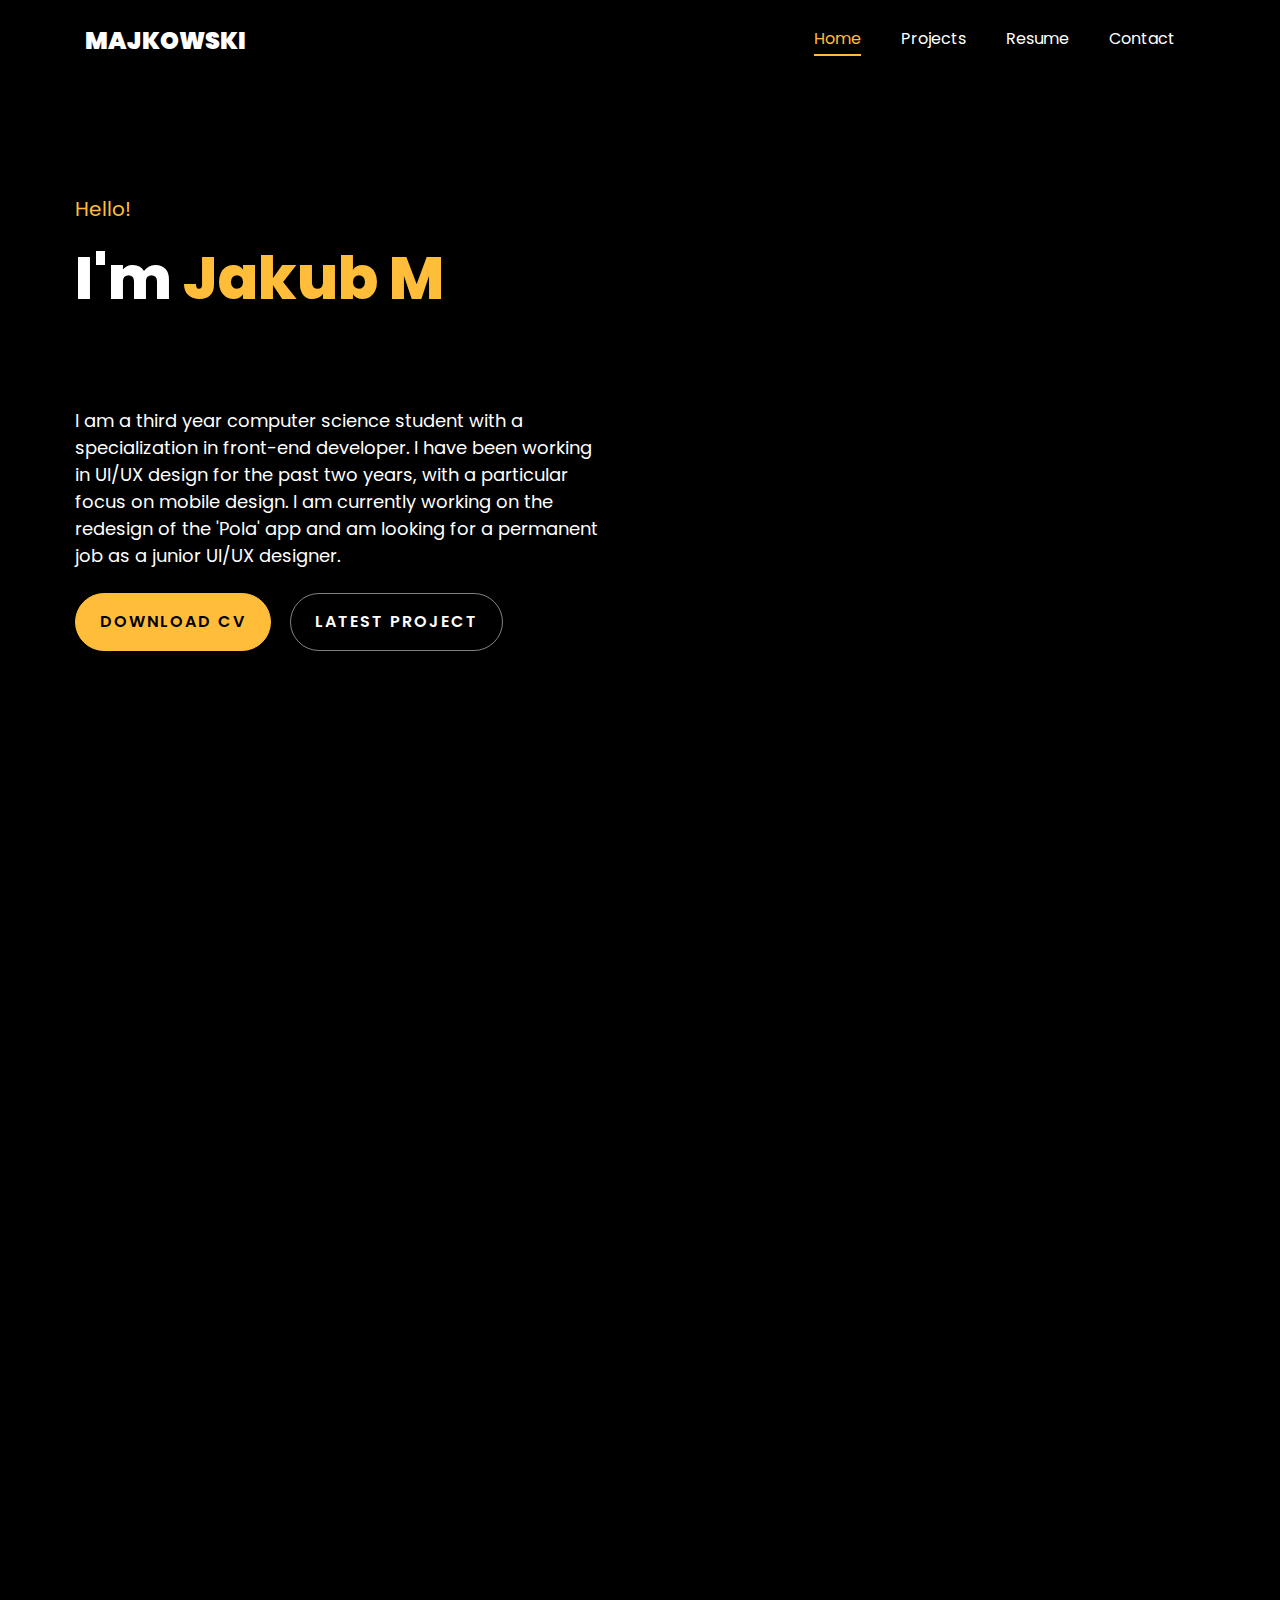
==== index.html @ ef4e1f33 "selection color" ====
<!DOCTYPE html>
<html lang="en">
  <head>
    <title>Jakub Majkowski portfolio</title>
    <meta charset="utf-8">
    <meta name="viewport" content="width=device-width, initial-scale=1, shrink-to-fit=no">

	<link rel="icon" type="image/x-icon" href="./images/m.png">
    
    <link href="https://fonts.googleapis.com/css?family=Poppins:100,200,300,400,500,600,700,800,900" rel="stylesheet">

    <link rel="stylesheet" href="css/open-iconic-bootstrap.min.css">
    <link rel="stylesheet" href="css/animate.css">
    
    <link rel="stylesheet" href="css/owl.carousel.min.css">
    <link rel="stylesheet" href="css/owl.theme.default.min.css">
    <link rel="stylesheet" href="css/magnific-popup.css">

    <link rel="stylesheet" href="css/aos.css">

    <link rel="stylesheet" href="css/ionicons.min.css">
    
    <link rel="stylesheet" href="css/flaticon.css">
    <link rel="stylesheet" href="css/icomoon.css">
    <link rel="stylesheet" href="css/style.css">
  </head>
  <body data-spy="scroll" data-target=".site-navbar-target" data-offset="300">
	  
    <nav class="navbar navbar-expand-lg navbar-dark ftco_navbar ftco-navbar-light site-navbar-target" id="ftco-navbar">
	    <div class="container">
	      <a class="navbar-brand" href="index.html">Majkowski</a>
		  <button class="navbar-toggler js-fh5co-nav-toggle fh5co-nav-toggle" type="button" data-toggle="collapse" data-target="#ftco-nav" aria-controls="ftco-nav" aria-expanded="false" aria-label="Toggle navigation" onclick="toggleIcon()">
			<span id="menuIcon" class="icon-menu" style="font-size: 30px; color: #fff"></span>
		  </button>

	      <div class="collapse navbar-collapse" id="ftco-nav">
	        <ul class="navbar-nav nav ml-auto">
	          <li class="nav-item"><a href="#home-section" class="nav-link"><span>Home</span></a></li>
			  <li class="nav-item"><a href="#projects-section" class="nav-link"><span>Projects</span></a></li>
	          <li class="nav-item"><a href="#resume-section" class="nav-link"><span>Resume</span></a></li>
	          <li class="nav-item"><a href="#contact-section" class="nav-link"><span>Contact</span></a></li>
	        </ul>
	      </div>
	    </div>
	  </nav>
	  <br>
	  <section id="home-section" class="hero">
		<div class="container">
		  <div class="row align-items-center">
			<div class="col-md-6">
			  <div class="text">
				<span class="subheading" style="color: #ffbd39;">Hello!</span>
				<h1 class="mb-4 mt-3" style="height: 140px">
					<span class="im-name" style="font-size: 60px; line-height: 70px; font-weight: 800;">I'm
					<span id="name" style="color: #ffbd39; font-size: 60px; font-weight: 800;"></span>
				  </span>
				</h1>
				<h5 class="mb-4">I am a third year computer science student with a specialization in front-end developer. I have been working in UI/UX design for the past two years, with a particular focus on mobile design. I am currently working on the redesign of the 'Pola' app and am looking for a permanent job as a junior UI/UX designer.</h5>
				<p>
				  <a href="./docs/Jakub Majkowski CV EN.pdf" download="Jakub Majkowski CV EN.pdf" class="btn btn-primary py-3 px-4">Download CV</a>
				  <a href="https://dribbble.com/shots/22978128-Weather-app" class="btn btn-white btn-outline-white py-3 px-4">Latest project</a>
				</p>
			  </div>
			</div>
			<div class="col-md-6 d-md-block d-none">
			  <div class="img text-center" style="background-image:url(images/bg_1.png); height: 600px; background-size: cover; background-position: center;">
			  </div>
			</div>
		  </div>
		</div>
	  </section>

    <section class="ftco-section ftco-project" id="projects-section">
		<div class="container">
			<div class="row justify-content-center pb-5">
				<div class="col-md-12 heading-section text-center ftco-animate">
					<h1 class="big big-2">Projects</h1>
					<h2 class="mb-4">My Projects</h2>
					<p>I am currently working on a redesign of a large project and creating a new app with a group of friends. Below you will find my two older projects that I am most proud of. I show them so you can see my progress in design.</p>
				</div>
			</div>
			<div class="row equal-height">
				<div class="col-md-4">
					<div class="project img ftco-animate d-flex justify-content-center align-items-center pola-app" style="background-image: url(images/project-3.png); height: 500px">
						<div class="overlay"></div>
						<div class="text text-center p-4">
							<h3 style="color: white; font-size: 40px; font-weight: bold;"><a href="https://play.google.com/store/apps/details?id=pl.pola_app">COMING SOON!</a></h3>
							<h3><a href="https://play.google.com/store/apps/details?id=pl.pola_app">Redesign of Pola app</a></h3>
							<a href="https://play.google.com/store/apps/details?id=pl.pola_app" style="font-size: 12px; letter-spacing: 3px; font-weight: bold; color: #fff;">View current version at Play Store</a>
						</div>
					</div>
				</div>
				<div class="col-md-8">
					<div class="project img ftco-animate d-flex justify-content-center align-items-center liniapp" style="background-image: url(images/project-2.png);">
						<div class="overlay"></div>
						<div class="text text-center p-4">
							<h3><a href="https://dribbble.com/shots/22901869-Linia">"Linia" app for public transportation"</a></h3>
							<a href="https://dribbble.com/shots/22901869-Linia" style="font-size: 12px; letter-spacing: 3px; font-weight: bold; color: #fff;">SHOW MORE</a>
						</div>
					</div>
					<div class="project img ftco-animate d-flex justify-content-center align-items-center weather-app" style="background-image: url(images/project-1.png);">
						<div class="overlay"></div>
						<div class="text text-center p-4">
							<h3><a href="https://dribbble.com/shots/22978128-Weather-app">Weather app - redesign of Geometry Weather</a></h3>
							<a href="https://dribbble.com/shots/22978128-Weather-app" style="font-size: 12px; letter-spacing: 3px; font-weight: bold; color: #fff;">SHOW MORE</a>
						</div>
					</div>
				</div>
			</div>
		</div>
	</section>
	
	<section class="ftco-section ftco-no-pb" id="resume-section">
    	<div class="container">
    		<div class="row justify-content-center pb-5">
          	<div class="col-md-10 heading-section text-center ftco-animate">
          	<h1 class="big big-2">Testimonials</h1>
            <h2 class="mb-4">Testimonials</h2>
          </div>
        </div>
    		<div class="row">
    			<div class="col-md-6">
    				<div class="resume-wrap ftco-animate">
    					<span class="date">Mateusz Perowicz</span>
						<br>    					
						<span class="position" style="color: #fff">Board member of Klub Jagielloński</span>
    					<p class="mt-4">Testimonial will be posted after 01.11.2024</p>
    				</div>
    				<div class="resume-wrap ftco-animate">
    					<span class="date">Maciej</span>
						<br> 
    					<span class="position" style="color: #fff">CEO of M&M design office</span>
    					<p class="mt-4">"Jacob consistently delivers high-quality solutions on time, demonstrating a strong work ethic and commitment to excellence. He actively shares his insights and collaborates effectively with colleagues. I highly recommend him for future opportunities."</p>
    				</div>
    			</div>

    			<div class="col-md-6">
    				<div class="resume-wrap ftco-animate">
    					<span class="date">Oskar</span>
						<br>     					
						<span class="position" style="color: #fff">Junior java developer</span>
    					<p class="mt-4">"I worked brilliantly with Jacob, always positive and smiling, ready to overcome the challenges set before him, he always delivered ready-made solutions before the deadlines."</p>
    				</div>
    				<div class="resume-wrap ftco-animate">
    					<span class="date">PERSON 4</span>
						<br>    					
						<span class="position" style="color: #fff">Person 4 workplace/position</span>
    					<p class="mt-4">"Lorem ipsum set doloret."</p>
    				</div>
    			</div>
    		</div>
    	</div>
    </section>

    <section class="ftco-section ftco-no-pb" id="resume-section">
    	<div class="container">
    		<div class="row justify-content-center pb-5">
          <div class="col-md-10 heading-section text-center ftco-animate">
          	<h1 class="big big-2">Resume</h1>
            <h2 class="mb-4">Resume</h2>
          </div>
        </div>
    		<div class="row">
    			<div class="col-md-6">
    				<div class="resume-wrap ftco-animate">
						<h4 class="mb-3" style="font-weight: 800;">Education</h4>
    					<span class="date">2021 - CURRENTLY</span>
    					<h2>IT Engineer (Front-end Dev)</h2>
    					<span class="position" style="color: #fff">MERITO UNIVERSITY</span>
    					<p class="mt-4">
							Through my studies, I learned about Figma and the basics of UI/UX design, expanded my knowledge of coding, and developed my English to B2+ (certificate) level.
						</p>
    				</div>
    				<div class="resume-wrap ftco-animate">
    					<span class="date">2016 - 2020</span>
    					<h2>IT Technician</h2>
    					<span class="position" style="color: #fff">ZSE Starogard Gdański</span>
    					<p class="mt-4">I've achieved a E.11, E.12 and E.13 IT qualifications. Learned the structure of websites, MS Office, Gimp & Inkscape, Windows and Linux.</p>
    				</div>
    			</div>

    			<div class="col-md-6">
    				<div class="resume-wrap ftco-animate">
						<h4 class="mb-3" style="font-weight: 800;">Work experience</h4>
    					<span class="date">2024 - CURRENTLY</span>
    					<h2>Junior UI/UX Designer</h2>
    					<span class="position" style="color: #fff">Klub Jagielloński</span>
    					<p class="mt-4">
							- Preparation of mockups
							<br>
							- Design of Lo-fi and Hi-fi wireframes
							<br>
							- Conducting user research
							<br>
							- Creation of user stories
						</p>
    				</div>
    				<div class="resume-wrap ftco-animate">
    					<span class="date">JUN 2023 - SEP 2023</span>
    					<h2>IT/Frontend Trainee</h2>
    					<span class="position" style="color: #fff">M&M design office</span>
    					<p class="mt-4">
							- Website development (Wordpress)
							<br>
							- UI/UX made in Figma
							<br>
							- Market research
							<br>
							- Creation of user stories
						</p>
    				</div>
    			</div>
    		</div>
    	</div>
    </section>

    <section class="ftco-section contact-section ftco-no-pb" id="contact-section">
      <div class="container">
      	<div class="row justify-content-center mb-5 pb-3">
          <div class="col-md-7 heading-section text-center ftco-animate">
            <h1 class="big big-2">Contact</h1>
            <h2 class="mb-4">Contact Me</h2>
            <p>Feel free to contact me via any of provided links ;)</p>
          </div>
        </div>

        <div class="row d-flex contact-info mb-5">
          <div class="col-md-6 col-lg-3 d-flex ftco-animate">
          	<div class="align-self-stretch box p-4 text-center">
          		<div class="icon d-flex align-items-center justify-content-center">
					<a href="https://dribbble.com/majkowski-jakub"><span class="icon-dribbble"></span>
          		</div>
          		<h3 class="mb-4"><a href="https://dribbble.com/majkowski-jakub" style="color: white;">Dribbble</a></h3>
	            <p><a href="https://dribbble.com/majkowski-jakub">majkowski-jakub</a></p>
	          </div>
          </div>
          <div class="col-md-6 col-lg-6 d-flex ftco-animate">
          	<div class="align-self-stretch box p-4 text-center">
          		<div class="icon d-flex align-items-center justify-content-center">
          			<span class="icon-paper-plane"></span>
          		</div>
          		<h3 class="mb-4 ">Email Address</h3>
	            <p><a href="mailto:info@yoursite.com">majkowski.jakub.praca@proton.me</a></p>
	          </div>
          </div>
          <div class="col-md-6 col-lg-3 d-flex ftco-animate">
          	<div class="align-self-stretch box p-4 text-center">
          		<div class="icon d-flex align-items-center justify-content-center">
					<a href="https://www.linkedin.com/in/majkowski-jakub"><span class="icon-linkedin"></span></a>
          		</div>
          		<h3 class="mb-4"><a href="https://www.linkedin.com/in/majkowski-jakub" style="color: white;">LinkedIn</a></h3>
	            <p><a href="https://www.linkedin.com/in/majkowski-jakub">in/majkowski-jakub</a></p>
	          </div>
          </div>
        </div>
      </div>
    </section>

    <footer class="ftco-footer ftco-section">
      <div class="container">
        <div class="row">
          <div class="col-md-12 text-center">
            <p><!-- Link back to Colorlib can't be removed. Template is licensed under CC BY 3.0. -->
  Copyright &copy;<script>document.write(new Date().getFullYear());</script> All rights reserved | This template is made with <i class="icon-heart color-danger" aria-hidden="true"></i> by <a href="https://colorlib.com" target="_blank">Colorlib</a>
  <!-- Link back to Colorlib can't be removed. Template is licensed under CC BY 3.0. --></p>
          </div>
        </div>
      </div>
    </footer>

  <!-- loader -->
  <div id="ftco-loader" class="show fullscreen"><svg class="circular" width="48px" height="48px"><circle class="path-bg" cx="24" cy="24" r="22" fill="none" stroke-width="4" stroke="#eeeeee"/><circle class="path" cx="24" cy="24" r="22" fill="none" stroke-width="4" stroke-miterlimit="10" stroke="#F96D00"/></svg></div>

  <script src="js/jquery.min.js"></script>
  <script src="js/jquery-migrate-3.0.1.min.js"></script>
  <script src="js/popper.min.js"></script>
  <script src="js/bootstrap.min.js"></script>
  <script src="js/jquery.easing.1.3.js"></script>
  <script src="js/jquery.waypoints.min.js"></script>
  <script src="js/jquery.stellar.min.js"></script>
  <script src="js/owl.carousel.min.js"></script>
  <script src="js/jquery.magnific-popup.min.js"></script>
  <script src="js/aos.js"></script>
  <script src="js/jquery.animateNumber.min.js"></script>
  <script src="js/scrollax.min.js"></script>
  
  <script src="js/main.js"></script>

  <script> //Menu close and open icon
	function toggleIcon() {
	  const icon = document.getElementById('menuIcon');
	  if (icon.classList.contains('icon-menu')) {
		icon.classList.remove('icon-menu');
		icon.classList.add('icon-close');
	  } else {
		icon.classList.remove('icon-close');
		icon.classList.add('icon-menu');
	  }
	}
  </script>

  <script> //Typing animation
    const textElement = document.getElementById('name');
    const newTexts = ['Jakub Majkowski', 'UI/UX Designer'];
    const typingSpeed = 100;
    const switchDelay = 3500;

    let index = 0;

    function typeWriter(text, i) {
      if (i < text.length) {
        textElement.innerHTML += text.charAt(i);
        i++;
        setTimeout(function () {
          typeWriter(text, i);
        }, typingSpeed);
      } else {
        setTimeout(function () {
          eraseText();
        }, switchDelay);
      }
    }

    function eraseText() {
      let text = textElement.innerHTML;
      let length = text.length;
      if (length > 0) {
        textElement.innerHTML = text.substring(0, length - 1);
        setTimeout(eraseText, typingSpeed);
      } else {
        index = (index + 1) % newTexts.length;
        setTimeout(function () {
          typeWriter(newTexts[index], 0);
        }, typingSpeed);
      }
    }

    typeWriter(newTexts[index], 0);
  </script>
	  
  </body>
</html>
---- css/flaticon.css ----
/*
  	Flaticon icon font: Flaticon
  	Creation date: 04/01/2019 13:45
  	*/


@font-face {
  font-family: "Flaticon";
  src: url("../fonts/flaticon/font/Flaticon.eot");
  src: url("../fonts/flaticon/font/Flaticon.eot?#iefix") format("embedded-opentype"),
       url("../fonts/flaticon/font/Flaticon.woff") format("woff"),
       url("../fonts/flaticon/font/Flaticon.ttf") format("truetype"),
       url("../fonts/flaticon/font/Flaticon.svg#Flaticon") format("svg");
  font-weight: normal;
  font-style: normal;
}

@media screen and (-webkit-min-device-pixel-ratio:0) {
  @font-face {
    font-family: "Flaticon";
    src: url("../fonts/flaticon/font/Flaticon.svg#Flaticon") format("svg");
  }
}

[class^="flaticon-"]:before, [class*=" flaticon-"]:before,
[class^="flaticon-"]:after, [class*=" flaticon-"]:after {   
  font-family: Flaticon;
  font-style: normal;
  font-weight: normal;
  font-variant: normal;
  text-transform: none;
  line-height: 1;

  /* Better Font Rendering =========== */
  -webkit-font-smoothing: antialiased;
  -moz-osx-font-smoothing: grayscale;
}

.flaticon-ideas:before { content: "\f100"; }
.flaticon-flasks:before { content: "\f101"; }
.flaticon-analysis:before { content: "\f102"; }
.flaticon-ux-design:before { content: "\f103"; }
.flaticon-web-design:before { content: "\f104"; }
.flaticon-idea:before { content: "\f105"; }
.flaticon-innovation:before { content: "\f106"; }
---- css/icomoon.css ----
@font-face {
  font-family: 'icomoon';
  src:  url('../fonts/icomoon/icomoon.eot?6tt51o');
  src:  url('../fonts/icomoon/icomoon.eot?6tt51o#iefix') format('embedded-opentype'),
    url('../fonts/icomoon/icomoon.ttf?6tt51o') format('truetype'),
    url('../fonts/icomoon/icomoon.woff?6tt51o') format('woff'),
    url('../fonts/icomoon/icomoon.svg?6tt51o#icomoon') format('svg');
  font-weight: normal;
  font-style: normal;
}

[class^="icon-"], [class*=" icon-"] {
  /* use !important to prevent issues with browser extensions that change fonts */
  font-family: 'icomoon' !important;
  speak: none;
  font-style: normal;
  font-weight: normal;
  font-variant: normal;
  text-transform: none;
  line-height: 1;

  /* Better Font Rendering =========== */
  -webkit-font-smoothing: antialiased;
  -moz-osx-font-smoothing: grayscale;
}

.icon-asterisk:before {
  content: "\f069";
}
.icon-plus:before {
  content: "\f067";
}
.icon-question:before {
  content: "\f128";
}
.icon-minus:before {
  content: "\f068";
}
.icon-glass:before {
  content: "\f000";
}
.icon-music:before {
  content: "\f001";
}
.icon-search:before {
  content: "\f002";
}
.icon-envelope-o:before {
  content: "\f003";
}
.icon-heart:before {
  content: "\f004";
}
.icon-star:before {
  content: "\f005";
}
.icon-star-o:before {
  content: "\f006";
}
.icon-user:before {
  content: "\f007";
}
.icon-film:before {
  content: "\f008";
}
.icon-th-large:before {
  content: "\f009";
}
.icon-th:before {
  content: "\f00a";
}
.icon-th-list:before {
  content: "\f00b";
}
.icon-check:before {
  content: "\f00c";
}
.icon-close:before {
  content: "\f00d";
}
.icon-remove:before {
  content: "\f00d";
}
.icon-times:before {
  content: "\f00d";
}
.icon-search-plus:before {
  content: "\f00e";
}
.icon-search-minus:before {
  content: "\f010";
}
.icon-power-off:before {
  content: "\f011";
}
.icon-signal:before {
  content: "\f012";
}
.icon-cog:before {
  content: "\f013";
}
.icon-gear:before {
  content: "\f013";
}
.icon-trash-o:before {
  content: "\f014";
}
.icon-home:before {
  content: "\f015";
}
.icon-file-o:before {
  content: "\f016";
}
.icon-clock-o:before {
  content: "\f017";
}
.icon-road:before {
  content: "\f018";
}
.icon-download:before {
  content: "\f019";
}
.icon-arrow-circle-o-down:before {
  content: "\f01a";
}
.icon-arrow-circle-o-up:before {
  content: "\f01b";
}
.icon-inbox:before {
  content: "\f01c";
}
.icon-play-circle-o:before {
  content: "\f01d";
}
.icon-repeat:before {
  content: "\f01e";
}
.icon-rotate-right:before {
  content: "\f01e";
}
.icon-refresh:before {
  content: "\f021";
}
.icon-list-alt:before {
  content: "\f022";
}
.icon-lock:before {
  content: "\f023";
}
.icon-flag:before {
  content: "\f024";
}
.icon-headphones:before {
  content: "\f025";
}
.icon-volume-off:before {
  content: "\f026";
}
.icon-volume-down:before {
  content: "\f027";
}
.icon-volume-up:before {
  content: "\f028";
}
.icon-qrcode:before {
  content: "\f029";
}
.icon-barcode:before {
  content: "\f02a";
}
.icon-tag:before {
  content: "\f02b";
}
.icon-tags:before {
  content: "\f02c";
}
.icon-book:before {
  content: "\f02d";
}
.icon-bookmark:before {
  content: "\f02e";
}
.icon-print:before {
  content: "\f02f";
}
.icon-camera:before {
  content: "\f030";
}
.icon-font:before {
  content: "\f031";
}
.icon-bold:before {
  content: "\f032";
}
.icon-italic:before {
  content: "\f033";
}
.icon-text-height:before {
  content: "\f034";
}
.icon-text-width:before {
  content: "\f035";
}
.icon-align-left:before {
  content: "\f036";
}
.icon-align-center:before {
  content: "\f037";
}
.icon-align-right:before {
  content: "\f038";
}
.icon-align-justify:before {
  content: "\f039";
}
.icon-list:before {
  content: "\f03a";
}
.icon-dedent:before {
  content: "\f03b";
}
.icon-outdent:before {
  content: "\f03b";
}
.icon-indent:before {
  content: "\f03c";
}
.icon-video-camera:before {
  content: "\f03d";
}
.icon-image:before {
  content: "\f03e";
}
.icon-photo:before {
  content: "\f03e";
}
.icon-picture-o:before {
  content: "\f03e";
}
.icon-pencil:before {
  content: "\f040";
}
.icon-map-marker:before {
  content: "\f041";
}
.icon-adjust:before {
  content: "\f042";
}
.icon-tint:before {
  content: "\f043";
}
.icon-edit:before {
  content: "\f044";
}
.icon-pencil-square-o:before {
  content: "\f044";
}
.icon-share-square-o:before {
  content: "\f045";
}
.icon-check-square-o:before {
  content: "\f046";
}
.icon-arrows:before {
  content: "\f047";
}
.icon-step-backward:before {
  content: "\f048";
}
.icon-fast-backward:before {
  content: "\f049";
}
.icon-backward:before {
  content: "\f04a";
}
.icon-play:before {
  content: "\f04b";
}
.icon-pause:before {
  content: "\f04c";
}
.icon-stop:before {
  content: "\f04d";
}
.icon-forward:before {
  content: "\f04e";
}
.icon-fast-forward:before {
  content: "\f050";
}
.icon-step-forward:before {
  content: "\f051";
}
.icon-eject:before {
  content: "\f052";
}
.icon-chevron-left:before {
  content: "\f053";
}
.icon-chevron-right:before {
  content: "\f054";
}
.icon-plus-circle:before {
  content: "\f055";
}
.icon-minus-circle:before {
  content: "\f056";
}
.icon-times-circle:before {
  content: "\f057";
}
.icon-check-circle:before {
  content: "\f058";
}
.icon-question-circle:before {
  content: "\f059";
}
.icon-info-circle:before {
  content: "\f05a";
}
.icon-crosshairs:before {
  content: "\f05b";
}
.icon-times-circle-o:before {
  content: "\f05c";
}
.icon-check-circle-o:before {
  content: "\f05d";
}
.icon-ban:before {
  content: "\f05e";
}
.icon-arrow-left:before {
  content: "\f060";
}
.icon-arrow-right:before {
  content: "\f061";
}
.icon-arrow-up:before {
  content: "\f062";
}
.icon-arrow-down:before {
  content: "\f063";
}
.icon-mail-forward:before {
  content: "\f064";
}
.icon-share:before {
  content: "\f064";
}
.icon-expand:before {
  content: "\f065";
}
.icon-compress:before {
  content: "\f066";
}
.icon-exclamation-circle:before {
  content: "\f06a";
}
.icon-gift:before {
  content: "\f06b";
}
.icon-leaf:before {
  content: "\f06c";
}
.icon-fire:before {
  content: "\f06d";
}
.icon-eye:before {
  content: "\f06e";
}
.icon-eye-slash:before {
  content: "\f070";
}
.icon-exclamation-triangle:before {
  content: "\f071";
}
.icon-warning:before {
  content: "\f071";
}
.icon-plane:before {
  content: "\f072";
}
.icon-calendar:before {
  content: "\f073";
}
.icon-random:before {
  content: "\f074";
}
.icon-comment:before {
  content: "\f075";
}
.icon-magnet:before {
  content: "\f076";
}
.icon-chevron-up:before {
  content: "\f077";
}
.icon-chevron-down:before {
  content: "\f078";
}
.icon-retweet:before {
  content: "\f079";
}
.icon-shopping-cart:before {
  content: "\f07a";
}
.icon-folder:before {
  content: "\f07b";
}
.icon-folder-open:before {
  content: "\f07c";
}
.icon-arrows-v:before {
  content: "\f07d";
}
.icon-arrows-h:before {
  content: "\f07e";
}
.icon-bar-chart:before {
  content: "\f080";
}
.icon-bar-chart-o:before {
  content: "\f080";
}
.icon-twitter-square:before {
  content: "\f081";
}
.icon-facebook-square:before {
  content: "\f082";
}
.icon-camera-retro:before {
  content: "\f083";
}
.icon-key:before {
  content: "\f084";
}
.icon-cogs:before {
  content: "\f085";
}
.icon-gears:before {
  content: "\f085";
}
.icon-comments:before {
  content: "\f086";
}
.icon-thumbs-o-up:before {
  content: "\f087";
}
.icon-thumbs-o-down:before {
  content: "\f088";
}
.icon-star-half:before {
  content: "\f089";
}
.icon-heart-o:before {
  content: "\f08a";
}
.icon-sign-out:before {
  content: "\f08b";
}
.icon-linkedin-square:before {
  content: "\f08c";
}
.icon-thumb-tack:before {
  content: "\f08d";
}
.icon-external-link:before {
  content: "\f08e";
}
.icon-sign-in:before {
  content: "\f090";
}
.icon-trophy:before {
  content: "\f091";
}
.icon-github-square:before {
  content: "\f092";
}
.icon-upload:before {
  content: "\f093";
}
.icon-lemon-o:before {
  content: "\f094";
}
.icon-phone:before {
  content: "\f095";
}
.icon-square-o:before {
  content: "\f096";
}
.icon-bookmark-o:before {
  content: "\f097";
}
.icon-phone-square:before {
  content: "\f098";
}
.icon-twitter:before {
  content: "\f099";
}
.icon-facebook:before {
  content: "\f09a";
}
.icon-facebook-f:before {
  content: "\f09a";
}
.icon-github:before {
  content: "\f09b";
}
.icon-unlock:before {
  content: "\f09c";
}
.icon-credit-card:before {
  content: "\f09d";
}
.icon-feed:before {
  content: "\f09e";
}
.icon-rss:before {
  content: "\f09e";
}
.icon-hdd-o:before {
  content: "\f0a0";
}
.icon-bullhorn:before {
  content: "\f0a1";
}
.icon-bell-o:before {
  content: "\f0a2";
}
.icon-certificate:before {
  content: "\f0a3";
}
.icon-hand-o-right:before {
  content: "\f0a4";
}
.icon-hand-o-left:before {
  content: "\f0a5";
}
.icon-hand-o-up:before {
  content: "\f0a6";
}
.icon-hand-o-down:before {
  content: "\f0a7";
}
.icon-arrow-circle-left:before {
  content: "\f0a8";
}
.icon-arrow-circle-right:before {
  content: "\f0a9";
}
.icon-arrow-circle-up:before {
  content: "\f0aa";
}
.icon-arrow-circle-down:before {
  content: "\f0ab";
}
.icon-globe:before {
  content: "\f0ac";
}
.icon-wrench:before {
  content: "\f0ad";
}
.icon-tasks:before {
  content: "\f0ae";
}
.icon-filter:before {
  content: "\f0b0";
}
.icon-briefcase:before {
  content: "\f0b1";
}
.icon-arrows-alt:before {
  content: "\f0b2";
}
.icon-group:before {
  content: "\f0c0";
}
.icon-users:before {
  content: "\f0c0";
}
.icon-chain:before {
  content: "\f0c1";
}
.icon-link:before {
  content: "\f0c1";
}
.icon-cloud:before {
  content: "\f0c2";
}
.icon-flask:before {
  content: "\f0c3";
}
.icon-cut:before {
  content: "\f0c4";
}
.icon-scissors:before {
  content: "\f0c4";
}
.icon-copy:before {
  content: "\f0c5";
}
.icon-files-o:before {
  content: "\f0c5";
}
.icon-paperclip:before {
  content: "\f0c6";
}
.icon-floppy-o:before {
  content: "\f0c7";
}
.icon-save:before {
  content: "\f0c7";
}
.icon-square:before {
  content: "\f0c8";
}
.icon-bars:before {
  content: "\f0c9";
}
.icon-navicon:before {
  content: "\f0c9";
}
.icon-reorder:before {
  content: "\f0c9";
}
.icon-list-ul:before {
  content: "\f0ca";
}
.icon-list-ol:before {
  content: "\f0cb";
}
.icon-strikethrough:before {
  content: "\f0cc";
}
.icon-underline:before {
  content: "\f0cd";
}
.icon-table:before {
  content: "\f0ce";
}
.icon-magic:before {
  content: "\f0d0";
}
.icon-truck:before {
  content: "\f0d1";
}
.icon-pinterest:before {
  content: "\f0d2";
}
.icon-pinterest-square:before {
  content: "\f0d3";
}
.icon-google-plus-square:before {
  content: "\f0d4";
}
.icon-google-plus:before {
  content: "\f0d5";
}
.icon-money:before {
  content: "\f0d6";
}
.icon-caret-down:before {
  content: "\f0d7";
}
.icon-caret-up:before {
  content: "\f0d8";
}
.icon-caret-left:before {
  content: "\f0d9";
}
.icon-caret-right:before {
  content: "\f0da";
}
.icon-columns:before {
  content: "\f0db";
}
.icon-sort:before {
  content: "\f0dc";
}
.icon-unsorted:before {
  content: "\f0dc";
}
.icon-sort-desc:before {
  content: "\f0dd";
}
.icon-sort-down:before {
  content: "\f0dd";
}
.icon-sort-asc:before {
  content: "\f0de";
}
.icon-sort-up:before {
  content: "\f0de";
}
.icon-envelope:before {
  content: "\f0e0";
}
.icon-linkedin:before {
  content: "\f0e1";
}
.icon-rotate-left:before {
  content: "\f0e2";
}
.icon-undo:before {
  content: "\f0e2";
}
.icon-gavel:before {
  content: "\f0e3";
}
.icon-legal:before {
  content: "\f0e3";
}
.icon-dashboard:before {
  content: "\f0e4";
}
.icon-tachometer:before {
  content: "\f0e4";
}
.icon-comment-o:before {
  content: "\f0e5";
}
.icon-comments-o:before {
  content: "\f0e6";
}
.icon-bolt:before {
  content: "\f0e7";
}
.icon-flash:before {
  content: "\f0e7";
}
.icon-sitemap:before {
  content: "\f0e8";
}
.icon-umbrella:before {
  content: "\f0e9";
}
.icon-clipboard:before {
  content: "\f0ea";
}
.icon-paste:before {
  content: "\f0ea";
}
.icon-lightbulb-o:before {
  content: "\f0eb";
}
.icon-exchange:before {
  content: "\f0ec";
}
.icon-cloud-download:before {
  content: "\f0ed";
}
.icon-cloud-upload:before {
  content: "\f0ee";
}
.icon-user-md:before {
  content: "\f0f0";
}
.icon-stethoscope:before {
  content: "\f0f1";
}
.icon-suitcase:before {
  content: "\f0f2";
}
.icon-bell:before {
  content: "\f0f3";
}
.icon-coffee:before {
  content: "\f0f4";
}
.icon-cutlery:before {
  content: "\f0f5";
}
.icon-file-text-o:before {
  content: "\f0f6";
}
.icon-building-o:before {
  content: "\f0f7";
}
.icon-hospital-o:before {
  content: "\f0f8";
}
.icon-ambulance:before {
  content: "\f0f9";
}
.icon-medkit:before {
  content: "\f0fa";
}
.icon-fighter-jet:before {
  content: "\f0fb";
}
.icon-beer:before {
  content: "\f0fc";
}
.icon-h-square:before {
  content: "\f0fd";
}
.icon-plus-square:before {
  content: "\f0fe";
}
.icon-angle-double-left:before {
  content: "\f100";
}
.icon-angle-double-right:before {
  content: "\f101";
}
.icon-angle-double-up:before {
  content: "\f102";
}
.icon-angle-double-down:before {
  content: "\f103";
}
.icon-angle-left:before {
  content: "\f104";
}
.icon-angle-right:before {
  content: "\f105";
}
.icon-angle-up:before {
  content: "\f106";
}
.icon-angle-down:before {
  content: "\f107";
}
.icon-desktop:before {
  content: "\f108";
}
.icon-laptop:before {
  content: "\f109";
}
.icon-tablet:before {
  content: "\f10a";
}
.icon-mobile:before {
  content: "\f10b";
}
.icon-mobile-phone:before {
  content: "\f10b";
}
.icon-circle-o:before {
  content: "\f10c";
}
.icon-quote-left:before {
  content: "\f10d";
}
.icon-quote-right:before {
  content: "\f10e";
}
.icon-spinner:before {
  content: "\f110";
}
.icon-circle:before {
  content: "\f111";
}
.icon-mail-reply:before {
  content: "\f112";
}
.icon-reply:before {
  content: "\f112";
}
.icon-github-alt:before {
  content: "\f113";
}
.icon-folder-o:before {
  content: "\f114";
}
.icon-folder-open-o:before {
  content: "\f115";
}
.icon-smile-o:before {
  content: "\f118";
}
.icon-frown-o:before {
  content: "\f119";
}
.icon-meh-o:before {
  content: "\f11a";
}
.icon-gamepad:before {
  content: "\f11b";
}
.icon-keyboard-o:before {
  content: "\f11c";
}
.icon-flag-o:before {
  content: "\f11d";
}
.icon-flag-checkered:before {
  content: "\f11e";
}
.icon-terminal:before {
  content: "\f120";
}
.icon-code:before {
  content: "\f121";
}
.icon-mail-reply-all:before {
  content: "\f122";
}
.icon-reply-all:before {
  content: "\f122";
}
.icon-star-half-empty:before {
  content: "\f123";
}
.icon-star-half-full:before {
  content: "\f123";
}
.icon-star-half-o:before {
  content: "\f123";
}
.icon-location-arrow:before {
  content: "\f124";
}
.icon-crop:before {
  content: "\f125";
}
.icon-code-fork:before {
  content: "\f126";
}
.icon-chain-broken:before {
  content: "\f127";
}
.icon-unlink:before {
  content: "\f127";
}
.icon-info:before {
  content: "\f129";
}
.icon-exclamation:before {
  content: "\f12a";
}
.icon-superscript:before {
  content: "\f12b";
}
.icon-subscript:before {
  content: "\f12c";
}
.icon-eraser:before {
  content: "\f12d";
}
.icon-puzzle-piece:before {
  content: "\f12e";
}
.icon-microphone:before {
  content: "\f130";
}
.icon-microphone-slash:before {
  content: "\f131";
}
.icon-shield:before {
  content: "\f132";
}
.icon-calendar-o:before {
  content: "\f133";
}
.icon-fire-extinguisher:before {
  content: "\f134";
}
.icon-rocket:before {
  content: "\f135";
}
.icon-maxcdn:before {
  content: "\f136";
}
.icon-chevron-circle-left:before {
  content: "\f137";
}
.icon-chevron-circle-right:before {
  content: "\f138";
}
.icon-chevron-circle-up:before {
  content: "\f139";
}
.icon-chevron-circle-down:before {
  content: "\f13a";
}
.icon-html5:before {
  content: "\f13b";
}
.icon-css3:before {
  content: "\f13c";
}
.icon-anchor:before {
  content: "\f13d";
}
.icon-unlock-alt:before {
  content: "\f13e";
}
.icon-bullseye:before {
  content: "\f140";
}
.icon-ellipsis-h:before {
  content: "\f141";
}
.icon-ellipsis-v:before {
  content: "\f142";
}
.icon-rss-square:before {
  content: "\f143";
}
.icon-play-circle:before {
  content: "\f144";
}
.icon-ticket:before {
  content: "\f145";
}
.icon-minus-square:before {
  content: "\f146";
}
.icon-minus-square-o:before {
  content: "\f147";
}
.icon-level-up:before {
  content: "\f148";
}
.icon-level-down:before {
  content: "\f149";
}
.icon-check-square:before {
  content: "\f14a";
}
.icon-pencil-square:before {
  content: "\f14b";
}
.icon-external-link-square:before {
  content: "\f14c";
}
.icon-share-square:before {
  content: "\f14d";
}
.icon-compass:before {
  content: "\f14e";
}
.icon-caret-square-o-down:before {
  content: "\f150";
}
.icon-toggle-down:before {
  content: "\f150";
}
.icon-caret-square-o-up:before {
  content: "\f151";
}
.icon-toggle-up:before {
  content: "\f151";
}
.icon-caret-square-o-right:before {
  content: "\f152";
}
.icon-toggle-right:before {
  content: "\f152";
}
.icon-eur:before {
  content: "\f153";
}
.icon-euro:before {
  content: "\f153";
}
.icon-gbp:before {
  content: "\f154";
}
.icon-dollar:before {
  content: "\f155";
}
.icon-usd:before {
  content: "\f155";
}
.icon-inr:before {
  content: "\f156";
}
.icon-rupee:before {
  content: "\f156";
}
.icon-cny:before {
  content: "\f157";
}
.icon-jpy:before {
  content: "\f157";
}
.icon-rmb:before {
  content: "\f157";
}
.icon-yen:before {
  content: "\f157";
}
.icon-rouble:before {
  content: "\f158";
}
.icon-rub:before {
  content: "\f158";
}
.icon-ruble:before {
  content: "\f158";
}
.icon-krw:before {
  content: "\f159";
}
.icon-won:before {
  content: "\f159";
}
.icon-bitcoin:before {
  content: "\f15a";
}
.icon-btc:before {
  content: "\f15a";
}
.icon-file:before {
  content: "\f15b";
}
.icon-file-text:before {
  content: "\f15c";
}
.icon-sort-alpha-asc:before {
  content: "\f15d";
}
.icon-sort-alpha-desc:before {
  content: "\f15e";
}
.icon-sort-amount-asc:before {
  content: "\f160";
}
.icon-sort-amount-desc:before {
  content: "\f161";
}
.icon-sort-numeric-asc:before {
  content: "\f162";
}
.icon-sort-numeric-desc:before {
  content: "\f163";
}
.icon-thumbs-up:before {
  content: "\f164";
}
.icon-thumbs-down:before {
  content: "\f165";
}
.icon-youtube-square:before {
  content: "\f166";
}
.icon-youtube:before {
  content: "\f167";
}
.icon-xing:before {
  content: "\f168";
}
.icon-xing-square:before {
  content: "\f169";
}
.icon-youtube-play:before {
  content: "\f16a";
}
.icon-dropbox:before {
  content: "\f16b";
}
.icon-stack-overflow:before {
  content: "\f16c";
}
.icon-instagram:before {
  content: "\f16d";
}
.icon-flickr:before {
  content: "\f16e";
}
.icon-adn:before {
  content: "\f170";
}
.icon-bitbucket:before {
  content: "\f171";
}
.icon-bitbucket-square:before {
  content: "\f172";
}
.icon-tumblr:before {
  content: "\f173";
}
.icon-tumblr-square:before {
  content: "\f174";
}
.icon-long-arrow-down:before {
  content: "\f175";
}
.icon-long-arrow-up:before {
  content: "\f176";
}
.icon-long-arrow-left:before {
  content: "\f177";
}
.icon-long-arrow-right:before {
  content: "\f178";
}
.icon-apple:before {
  content: "\f179";
}
.icon-windows:before {
  content: "\f17a";
}
.icon-android:before {
  content: "\f17b";
}
.icon-linux:before {
  content: "\f17c";
}
.icon-dribbble:before {
  content: "\f17d";
}
.icon-skype:before {
  content: "\f17e";
}
.icon-foursquare:before {
  content: "\f180";
}
.icon-trello:before {
  content: "\f181";
}
.icon-female:before {
  content: "\f182";
}
.icon-male:before {
  content: "\f183";
}
.icon-gittip:before {
  content: "\f184";
}
.icon-gratipay:before {
  content: "\f184";
}
.icon-sun-o:before {
  content: "\f185";
}
.icon-moon-o:before {
  content: "\f186";
}
.icon-archive:before {
  content: "\f187";
}
.icon-bug:before {
  content: "\f188";
}
.icon-vk:before {
  content: "\f189";
}
.icon-weibo:before {
  content: "\f18a";
}
.icon-renren:before {
  content: "\f18b";
}
.icon-pagelines:before {
  content: "\f18c";
}
.icon-stack-exchange:before {
  content: "\f18d";
}
.icon-arrow-circle-o-right:before {
  content: "\f18e";
}
.icon-arrow-circle-o-left:before {
  content: "\f190";
}
.icon-caret-square-o-left:before {
  content: "\f191";
}
.icon-toggle-left:before {
  content: "\f191";
}
.icon-dot-circle-o:before {
  content: "\f192";
}
.icon-wheelchair:before {
  content: "\f193";
}
.icon-vimeo-square:before {
  content: "\f194";
}
.icon-try:before {
  content: "\f195";
}
.icon-turkish-lira:before {
  content: "\f195";
}
.icon-plus-square-o:before {
  content: "\f196";
}
.icon-space-shuttle:before {
  content: "\f197";
}
.icon-slack:before {
  content: "\f198";
}
.icon-envelope-square:before {
  content: "\f199";
}
.icon-wordpress:before {
  content: "\f19a";
}
.icon-openid:before {
  content: "\f19b";
}
.icon-bank:before {
  content: "\f19c";
}
.icon-institution:before {
  content: "\f19c";
}
.icon-university:before {
  content: "\f19c";
}
.icon-graduation-cap:before {
  content: "\f19d";
}
.icon-mortar-board:before {
  content: "\f19d";
}
.icon-yahoo:before {
  content: "\f19e";
}
.icon-google:before {
  content: "\f1a0";
}
.icon-reddit:before {
  content: "\f1a1";
}
.icon-reddit-square:before {
  content: "\f1a2";
}
.icon-stumbleupon-circle:before {
  content: "\f1a3";
}
.icon-stumbleupon:before {
  content: "\f1a4";
}
.icon-delicious:before {
  content: "\f1a5";
}
.icon-digg:before {
  content: "\f1a6";
}
.icon-pied-piper-pp:before {
  content: "\f1a7";
}
.icon-pied-piper-alt:before {
  content: "\f1a8";
}
.icon-drupal:before {
  content: "\f1a9";
}
.icon-joomla:before {
  content: "\f1aa";
}
.icon-language:before {
  content: "\f1ab";
}
.icon-fax:before {
  content: "\f1ac";
}
.icon-building:before {
  content: "\f1ad";
}
.icon-child:before {
  content: "\f1ae";
}
.icon-paw:before {
  content: "\f1b0";
}
.icon-spoon:before {
  content: "\f1b1";
}
.icon-cube:before {
  content: "\f1b2";
}
.icon-cubes:before {
  content: "\f1b3";
}
.icon-behance:before {
  content: "\f1b4";
}
.icon-behance-square:before {
  content: "\f1b5";
}
.icon-steam:before {
  content: "\f1b6";
}
.icon-steam-square:before {
  content: "\f1b7";
}
.icon-recycle:before {
  content: "\f1b8";
}
.icon-automobile:before {
  content: "\f1b9";
}
.icon-car:before {
  content: "\f1b9";
}
.icon-cab:before {
  content: "\f1ba";
}
.icon-taxi:before {
  content: "\f1ba";
}
.icon-tree:before {
  content: "\f1bb";
}
.icon-spotify:before {
  content: "\f1bc";
}
.icon-deviantart:before {
  content: "\f1bd";
}
.icon-soundcloud:before {
  content: "\f1be";
}
.icon-database:before {
  content: "\f1c0";
}
.icon-file-pdf-o:before {
  content: "\f1c1";
}
.icon-file-word-o:before {
  content: "\f1c2";
}
.icon-file-excel-o:before {
  content: "\f1c3";
}
.icon-file-powerpoint-o:before {
  content: "\f1c4";
}
.icon-file-image-o:before {
  content: "\f1c5";
}
.icon-file-photo-o:before {
  content: "\f1c5";
}
.icon-file-picture-o:before {
  content: "\f1c5";
}
.icon-file-archive-o:before {
  content: "\f1c6";
}
.icon-file-zip-o:before {
  content: "\f1c6";
}
.icon-file-audio-o:before {
  content: "\f1c7";
}
.icon-file-sound-o:before {
  content: "\f1c7";
}
.icon-file-movie-o:before {
  content: "\f1c8";
}
.icon-file-video-o:before {
  content: "\f1c8";
}
.icon-file-code-o:before {
  content: "\f1c9";
}
.icon-vine:before {
  content: "\f1ca";
}
.icon-codepen:before {
  content: "\f1cb";
}
.icon-jsfiddle:before {
  content: "\f1cc";
}
.icon-life-bouy:before {
  content: "\f1cd";
}
.icon-life-buoy:before {
  content: "\f1cd";
}
.icon-life-ring:before {
  content: "\f1cd";
}
.icon-life-saver:before {
  content: "\f1cd";
}
.icon-support:before {
  content: "\f1cd";
}
.icon-circle-o-notch:before {
  content: "\f1ce";
}
.icon-ra:before {
  content: "\f1d0";
}
.icon-rebel:before {
  content: "\f1d0";
}
.icon-resistance:before {
  content: "\f1d0";
}
.icon-empire:before {
  content: "\f1d1";
}
.icon-ge:before {
  content: "\f1d1";
}
.icon-git-square:before {
  content: "\f1d2";
}
.icon-git:before {
  content: "\f1d3";
}
.icon-hacker-news:before {
  content: "\f1d4";
}
.icon-y-combinator-square:before {
  content: "\f1d4";
}
.icon-yc-square:before {
  content: "\f1d4";
}
.icon-tencent-weibo:before {
  content: "\f1d5";
}
.icon-qq:before {
  content: "\f1d6";
}
.icon-wechat:before {
  content: "\f1d7";
}
.icon-weixin:before {
  content: "\f1d7";
}
.icon-paper-plane:before {
  content: "\f1d8";
}
.icon-send:before {
  content: "\f1d8";
}
.icon-paper-plane-o:before {
  content: "\f1d9";
}
.icon-send-o:before {
  content: "\f1d9";
}
.icon-history:before {
  content: "\f1da";
}
.icon-circle-thin:before {
  content: "\f1db";
}
.icon-header:before {
  content: "\f1dc";
}
.icon-paragraph:before {
  content: "\f1dd";
}
.icon-sliders:before {
  content: "\f1de";
}
.icon-share-alt:before {
  content: "\f1e0";
}
.icon-share-alt-square:before {
  content: "\f1e1";
}
.icon-bomb:before {
  content: "\f1e2";
}
.icon-futbol-o:before {
  content: "\f1e3";
}
.icon-soccer-ball-o:before {
  content: "\f1e3";
}
.icon-tty:before {
  content: "\f1e4";
}
.icon-binoculars:before {
  content: "\f1e5";
}
.icon-plug:before {
  content: "\f1e6";
}
.icon-slideshare:before {
  content: "\f1e7";
}
.icon-twitch:before {
  content: "\f1e8";
}
.icon-yelp:before {
  content: "\f1e9";
}
.icon-newspaper-o:before {
  content: "\f1ea";
}
.icon-wifi:before {
  content: "\f1eb";
}
.icon-calculator:before {
  content: "\f1ec";
}
.icon-paypal:before {
  content: "\f1ed";
}
.icon-google-wallet:before {
  content: "\f1ee";
}
.icon-cc-visa:before {
  content: "\f1f0";
}
.icon-cc-mastercard:before {
  content: "\f1f1";
}
.icon-cc-discover:before {
  content: "\f1f2";
}
.icon-cc-amex:before {
  content: "\f1f3";
}
.icon-cc-paypal:before {
  content: "\f1f4";
}
.icon-cc-stripe:before {
  content: "\f1f5";
}
.icon-bell-slash:before {
  content: "\f1f6";
}
.icon-bell-slash-o:before {
  content: "\f1f7";
}
.icon-trash:before {
  content: "\f1f8";
}
.icon-copyright:before {
  content: "\f1f9";
}
.icon-at:before {
  content: "\f1fa";
}
.icon-eyedropper:before {
  content: "\f1fb";
}
.icon-paint-brush:before {
  content: "\f1fc";
}
.icon-birthday-cake:before {
  content: "\f1fd";
}
.icon-area-chart:before {
  content: "\f1fe";
}
.icon-pie-chart:before {
  content: "\f200";
}
.icon-line-chart:before {
  content: "\f201";
}
.icon-lastfm:before {
  content: "\f202";
}
.icon-lastfm-square:before {
  content: "\f203";
}
.icon-toggle-off:before {
  content: "\f204";
}
.icon-toggle-on:before {
  content: "\f205";
}
.icon-bicycle:before {
  content: "\f206";
}
.icon-bus:before {
  content: "\f207";
}
.icon-ioxhost:before {
  content: "\f208";
}
.icon-angellist:before {
  content: "\f209";
}
.icon-cc:before {
  content: "\f20a";
}
.icon-ils:before {
  content: "\f20b";
}
.icon-shekel:before {
  content: "\f20b";
}
.icon-sheqel:before {
  content: "\f20b";
}
.icon-meanpath:before {
  content: "\f20c";
}
.icon-buysellads:before {
  content: "\f20d";
}
.icon-connectdevelop:before {
  content: "\f20e";
}
.icon-dashcube:before {
  content: "\f210";
}
.icon-forumbee:before {
  content: "\f211";
}
.icon-leanpub:before {
  content: "\f212";
}
.icon-sellsy:before {
  content: "\f213";
}
.icon-shirtsinbulk:before {
  content: "\f214";
}
.icon-simplybuilt:before {
  content: "\f215";
}
.icon-skyatlas:before {
  content: "\f216";
}
.icon-cart-plus:before {
  content: "\f217";
}
.icon-cart-arrow-down:before {
  content: "\f218";
}
.icon-diamond:before {
  content: "\f219";
}
.icon-ship:before {
  content: "\f21a";
}
.icon-user-secret:before {
  content: "\f21b";
}
.icon-motorcycle:before {
  content: "\f21c";
}
.icon-street-view:before {
  content: "\f21d";
}
.icon-heartbeat:before {
  content: "\f21e";
}
.icon-venus:before {
  content: "\f221";
}
.icon-mars:before {
  content: "\f222";
}
.icon-mercury:before {
  content: "\f223";
}
.icon-intersex:before {
  content: "\f224";
}
.icon-transgender:before {
  content: "\f224";
}
.icon-transgender-alt:before {
  content: "\f225";
}
.icon-venus-double:before {
  content: "\f226";
}
.icon-mars-double:before {
  content: "\f227";
}
.icon-venus-mars:before {
  content: "\f228";
}
.icon-mars-stroke:before {
  content: "\f229";
}
.icon-mars-stroke-v:before {
  content: "\f22a";
}
.icon-mars-stroke-h:before {
  content: "\f22b";
}
.icon-neuter:before {
  content: "\f22c";
}
.icon-genderless:before {
  content: "\f22d";
}
.icon-facebook-official:before {
  content: "\f230";
}
.icon-pinterest-p:before {
  content: "\f231";
}
.icon-whatsapp:before {
  content: "\f232";
}
.icon-server:before {
  content: "\f233";
}
.icon-user-plus:before {
  content: "\f234";
}
.icon-user-times:before {
  content: "\f235";
}
.icon-bed:before {
  content: "\f236";
}
.icon-hotel:before {
  content: "\f236";
}
.icon-viacoin:before {
  content: "\f237";
}
.icon-train:before {
  content: "\f238";
}
.icon-subway:before {
  content: "\f239";
}
.icon-medium:before {
  content: "\f23a";
}
.icon-y-combinator:before {
  content: "\f23b";
}
.icon-yc:before {
  content: "\f23b";
}
.icon-optin-monster:before {
  content: "\f23c";
}
.icon-opencart:before {
  content: "\f23d";
}
.icon-expeditedssl:before {
  content: "\f23e";
}
.icon-battery:before {
  content: "\f240";
}
.icon-battery-4:before {
  content: "\f240";
}
.icon-battery-full:before {
  content: "\f240";
}
.icon-battery-3:before {
  content: "\f241";
}
.icon-battery-three-quarters:before {
  content: "\f241";
}
.icon-battery-2:before {
  content: "\f242";
}
.icon-battery-half:before {
  content: "\f242";
}
.icon-battery-1:before {
  content: "\f243";
}
.icon-battery-quarter:before {
  content: "\f243";
}
.icon-battery-0:before {
  content: "\f244";
}
.icon-battery-empty:before {
  content: "\f244";
}
.icon-mouse-pointer:before {
  content: "\f245";
}
.icon-i-cursor:before {
  content: "\f246";
}
.icon-object-group:before {
  content: "\f247";
}
.icon-object-ungroup:before {
  content: "\f248";
}
.icon-sticky-note:before {
  content: "\f249";
}
.icon-sticky-note-o:before {
  content: "\f24a";
}
.icon-cc-jcb:before {
  content: "\f24b";
}
.icon-cc-diners-club:before {
  content: "\f24c";
}
.icon-clone:before {
  content: "\f24d";
}
.icon-balance-scale:before {
  content: "\f24e";
}
.icon-hourglass-o:before {
  content: "\f250";
}
.icon-hourglass-1:before {
  content: "\f251";
}
.icon-hourglass-start:before {
  content: "\f251";
}
.icon-hourglass-2:before {
  content: "\f252";
}
.icon-hourglass-half:before {
  content: "\f252";
}
.icon-hourglass-3:before {
  content: "\f253";
}
.icon-hourglass-end:before {
  content: "\f253";
}
.icon-hourglass:before {
  content: "\f254";
}
.icon-hand-grab-o:before {
  content: "\f255";
}
.icon-hand-rock-o:before {
  content: "\f255";
}
.icon-hand-paper-o:before {
  content: "\f256";
}
.icon-hand-stop-o:before {
  content: "\f256";
}
.icon-hand-scissors-o:before {
  content: "\f257";
}
.icon-hand-lizard-o:before {
  content: "\f258";
}
.icon-hand-spock-o:before {
  content: "\f259";
}
.icon-hand-pointer-o:before {
  content: "\f25a";
}
.icon-hand-peace-o:before {
  content: "\f25b";
}
.icon-trademark:before {
  content: "\f25c";
}
.icon-registered:before {
  content: "\f25d";
}
.icon-creative-commons:before {
  content: "\f25e";
}
.icon-gg:before {
  content: "\f260";
}
.icon-gg-circle:before {
  content: "\f261";
}
.icon-tripadvisor:before {
  content: "\f262";
}
.icon-odnoklassniki:before {
  content: "\f263";
}
.icon-odnoklassniki-square:before {
  content: "\f264";
}
.icon-get-pocket:before {
  content: "\f265";
}
.icon-wikipedia-w:before {
  content: "\f266";
}
.icon-safari:before {
  content: "\f267";
}
.icon-chrome:before {
  content: "\f268";
}
.icon-firefox:before {
  content: "\f269";
}
.icon-opera:before {
  content: "\f26a";
}
.icon-internet-explorer:before {
  content: "\f26b";
}
.icon-television:before {
  content: "\f26c";
}
.icon-tv:before {
  content: "\f26c";
}
.icon-contao:before {
  content: "\f26d";
}
.icon-500px:before {
  content: "\f26e";
}
.icon-amazon:before {
  content: "\f270";
}
.icon-calendar-plus-o:before {
  content: "\f271";
}
.icon-calendar-minus-o:before {
  content: "\f272";
}
.icon-calendar-times-o:before {
  content: "\f273";
}
.icon-calendar-check-o:before {
  content: "\f274";
}
.icon-industry:before {
  content: "\f275";
}
.icon-map-pin:before {
  content: "\f276";
}
.icon-map-signs:before {
  content: "\f277";
}
.icon-map-o:before {
  content: "\f278";
}
.icon-map:before {
  content: "\f279";
}
.icon-commenting:before {
  content: "\f27a";
}
.icon-commenting-o:before {
  content: "\f27b";
}
.icon-houzz:before {
  content: "\f27c";
}
.icon-vimeo:before {
  content: "\f27d";
}
.icon-black-tie:before {
  content: "\f27e";
}
.icon-fonticons:before {
  content: "\f280";
}
.icon-reddit-alien:before {
  content: "\f281";
}
.icon-edge:before {
  content: "\f282";
}
.icon-credit-card-alt:before {
  content: "\f283";
}
.icon-codiepie:before {
  content: "\f284";
}
.icon-modx:before {
  content: "\f285";
}
.icon-fort-awesome:before {
  content: "\f286";
}
.icon-usb:before {
  content: "\f287";
}
.icon-product-hunt:before {
  content: "\f288";
}
.icon-mixcloud:before {
  content: "\f289";
}
.icon-scribd:before {
  content: "\f28a";
}
.icon-pause-circle:before {
  content: "\f28b";
}
.icon-pause-circle-o:before {
  content: "\f28c";
}
.icon-stop-circle:before {
  content: "\f28d";
}
.icon-stop-circle-o:before {
  content: "\f28e";
}
.icon-shopping-bag:before {
  content: "\f290";
}
.icon-shopping-basket:before {
  content: "\f291";
}
.icon-hashtag:before {
  content: "\f292";
}
.icon-bluetooth:before {
  content: "\f293";
}
.icon-bluetooth-b:before {
  content: "\f294";
}
.icon-percent:before {
  content: "\f295";
}
.icon-gitlab:before {
  content: "\f296";
}
.icon-wpbeginner:before {
  content: "\f297";
}
.icon-wpforms:before {
  content: "\f298";
}
.icon-envira:before {
  content: "\f299";
}
.icon-universal-access:before {
  content: "\f29a";
}
.icon-wheelchair-alt:before {
  content: "\f29b";
}
.icon-question-circle-o:before {
  content: "\f29c";
}
.icon-blind:before {
  content: "\f29d";
}
.icon-audio-description:before {
  content: "\f29e";
}
.icon-volume-control-phone:before {
  content: "\f2a0";
}
.icon-braille:before {
  content: "\f2a1";
}
.icon-assistive-listening-systems:before {
  content: "\f2a2";
}
.icon-american-sign-language-interpreting:before {
  content: "\f2a3";
}
.icon-asl-interpreting:before {
  content: "\f2a3";
}
.icon-deaf:before {
  content: "\f2a4";
}
.icon-deafness:before {
  content: "\f2a4";
}
.icon-hard-of-hearing:before {
  content: "\f2a4";
}
.icon-glide:before {
  content: "\f2a5";
}
.icon-glide-g:before {
  content: "\f2a6";
}
.icon-sign-language:before {
  content: "\f2a7";
}
.icon-signing:before {
  content: "\f2a7";
}
.icon-low-vision:before {
  content: "\f2a8";
}
.icon-viadeo:before {
  content: "\f2a9";
}
.icon-viadeo-square:before {
  content: "\f2aa";
}
.icon-snapchat:before {
  content: "\f2ab";
}
.icon-snapchat-ghost:before {
  content: "\f2ac";
}
.icon-snapchat-square:before {
  content: "\f2ad";
}
.icon-pied-piper:before {
  content: "\f2ae";
}
.icon-first-order:before {
  content: "\f2b0";
}
.icon-yoast:before {
  content: "\f2b1";
}
.icon-themeisle:before {
  content: "\f2b2";
}
.icon-google-plus-circle:before {
  content: "\f2b3";
}
.icon-google-plus-official:before {
  content: "\f2b3";
}
.icon-fa:before {
  content: "\f2b4";
}
.icon-font-awesome:before {
  content: "\f2b4";
}
.icon-handshake-o:before {
  content: "\f2b5";
}
.icon-envelope-open:before {
  content: "\f2b6";
}
.icon-envelope-open-o:before {
  content: "\f2b7";
}
.icon-linode:before {
  content: "\f2b8";
}
.icon-address-book:before {
  content: "\f2b9";
}
.icon-address-book-o:before {
  content: "\f2ba";
}
.icon-address-card:before {
  content: "\f2bb";
}
.icon-vcard:before {
  content: "\f2bb";
}
.icon-address-card-o:before {
  content: "\f2bc";
}
.icon-vcard-o:before {
  content: "\f2bc";
}
.icon-user-circle:before {
  content: "\f2bd";
}
.icon-user-circle-o:before {
  content: "\f2be";
}
.icon-user-o:before {
  content: "\f2c0";
}
.icon-id-badge:before {
  content: "\f2c1";
}
.icon-drivers-license:before {
  content: "\f2c2";
}
.icon-id-card:before {
  content: "\f2c2";
}
.icon-drivers-license-o:before {
  content: "\f2c3";
}
.icon-id-card-o:before {
  content: "\f2c3";
}
.icon-quora:before {
  content: "\f2c4";
}
.icon-free-code-camp:before {
  content: "\f2c5";
}
.icon-telegram:before {
  content: "\f2c6";
}
.icon-thermometer:before {
  content: "\f2c7";
}
.icon-thermometer-4:before {
  content: "\f2c7";
}
.icon-thermometer-full:before {
  content: "\f2c7";
}
.icon-thermometer-3:before {
  content: "\f2c8";
}
.icon-thermometer-three-quarters:before {
  content: "\f2c8";
}
.icon-thermometer-2:before {
  content: "\f2c9";
}
.icon-thermometer-half:before {
  content: "\f2c9";
}
.icon-thermometer-1:before {
  content: "\f2ca";
}
.icon-thermometer-quarter:before {
  content: "\f2ca";
}
.icon-thermometer-0:before {
  content: "\f2cb";
}
.icon-thermometer-empty:before {
  content: "\f2cb";
}
.icon-shower:before {
  content: "\f2cc";
}
.icon-bath:before {
  content: "\f2cd";
}
.icon-bathtub:before {
  content: "\f2cd";
}
.icon-s15:before {
  content: "\f2cd";
}
.icon-podcast:before {
  content: "\f2ce";
}
.icon-window-maximize:before {
  content: "\f2d0";
}
.icon-window-minimize:before {
  content: "\f2d1";
}
.icon-window-restore:before {
  content: "\f2d2";
}
.icon-times-rectangle:before {
  content: "\f2d3";
}
.icon-window-close:before {
  content: "\f2d3";
}
.icon-times-rectangle-o:before {
  content: "\f2d4";
}
.icon-window-close-o:before {
  content: "\f2d4";
}
.icon-bandcamp:before {
  content: "\f2d5";
}
.icon-grav:before {
  content: "\f2d6";
}
.icon-etsy:before {
  content: "\f2d7";
}
.icon-imdb:before {
  content: "\f2d8";
}
.icon-ravelry:before {
  content: "\f2d9";
}
.icon-eercast:before {
  content: "\f2da";
}
.icon-microchip:before {
  content: "\f2db";
}
.icon-snowflake-o:before {
  content: "\f2dc";
}
.icon-superpowers:before {
  content: "\f2dd";
}
.icon-wpexplorer:before {
  content: "\f2de";
}
.icon-meetup:before {
  content: "\f2e0";
}
.icon-3d_rotation:before {
  content: "\e84d";
}
.icon-ac_unit:before {
  content: "\eb3b";
}
.icon-alarm:before {
  content: "\e855";
}
.icon-access_alarms:before {
  content: "\e191";
}
.icon-schedule:before {
  content: "\e8b5";
}
.icon-accessibility:before {
  content: "\e84e";
}
.icon-accessible:before {
  content: "\e914";
}
.icon-account_balance:before {
  content: "\e84f";
}
.icon-account_balance_wallet:before {
  content: "\e850";
}
.icon-account_box:before {
  content: "\e851";
}
.icon-account_circle:before {
  content: "\e853";
}
.icon-adb:before {
  content: "\e60e";
}
.icon-add:before {
  content: "\e145";
}
.icon-add_a_photo:before {
  content: "\e439";
}
.icon-alarm_add:before {
  content: "\e856";
}
.icon-add_alert:before {
  content: "\e003";
}
.icon-add_box:before {
  content: "\e146";
}
.icon-add_circle:before {
  content: "\e147";
}
.icon-control_point:before {
  content: "\e3ba";
}
.icon-add_location:before {
  content: "\e567";
}
.icon-add_shopping_cart:before {
  content: "\e854";
}
.icon-queue:before {
  content: "\e03c";
}
.icon-add_to_queue:before {
  content: "\e05c";
}
.icon-adjust2:before {
  content: "\e39e";
}
.icon-airline_seat_flat:before {
  content: "\e630";
}
.icon-airline_seat_flat_angled:before {
  content: "\e631";
}
.icon-airline_seat_individual_suite:before {
  content: "\e632";
}
.icon-airline_seat_legroom_extra:before {
  content: "\e633";
}
.icon-airline_seat_legroom_normal:before {
  content: "\e634";
}
.icon-airline_seat_legroom_reduced:before {
  content: "\e635";
}
.icon-airline_seat_recline_extra:before {
  content: "\e636";
}
.icon-airline_seat_recline_normal:before {
  content: "\e637";
}
.icon-flight:before {
  content: "\e539";
}
.icon-airplanemode_inactive:before {
  content: "\e194";
}
.icon-airplay:before {
  content: "\e055";
}
.icon-airport_shuttle:before {
  content: "\eb3c";
}
.icon-alarm_off:before {
  content: "\e857";
}
.icon-alarm_on:before {
  content: "\e858";
}
.icon-album:before {
  content: "\e019";
}
.icon-all_inclusive:before {
  content: "\eb3d";
}
.icon-all_out:before {
  content: "\e90b";
}
.icon-android2:before {
  content: "\e859";
}
.icon-announcement:before {
  content: "\e85a";
}
.icon-apps:before {
  content: "\e5c3";
}
.icon-archive2:before {
  content: "\e149";
}
.icon-arrow_back:before {
  content: "\e5c4";
}
.icon-arrow_downward:before {
  content: "\e5db";
}
.icon-arrow_drop_down:before {
  content: "\e5c5";
}
.icon-arrow_drop_down_circle:before {
  content: "\e5c6";
}
.icon-arrow_drop_up:before {
  content: "\e5c7";
}
.icon-arrow_forward:before {
  content: "\e5c8";
}
.icon-arrow_upward:before {
  content: "\e5d8";
}
.icon-art_track:before {
  content: "\e060";
}
.icon-aspect_ratio:before {
  content: "\e85b";
}
.icon-poll:before {
  content: "\e801";
}
.icon-assignment:before {
  content: "\e85d";
}
.icon-assignment_ind:before {
  content: "\e85e";
}
.icon-assignment_late:before {
  content: "\e85f";
}
.icon-assignment_return:before {
  content: "\e860";
}
.icon-assignment_returned:before {
  content: "\e861";
}
.icon-assignment_turned_in:before {
  content: "\e862";
}
.icon-assistant:before {
  content: "\e39f";
}
.icon-flag2:before {
  content: "\e153";
}
.icon-attach_file:before {
  content: "\e226";
}
.icon-attach_money:before {
  content: "\e227";
}
.icon-attachment:before {
  content: "\e2bc";
}
.icon-audiotrack:before {
  content: "\e3a1";
}
.icon-autorenew:before {
  content: "\e863";
}
.icon-av_timer:before {
  content: "\e01b";
}
.icon-backspace:before {
  content: "\e14a";
}
.icon-cloud_upload:before {
  content: "\e2c3";
}
.icon-battery_alert:before {
  content: "\e19c";
}
.icon-battery_charging_full:before {
  content: "\e1a3";
}
.icon-battery_std:before {
  content: "\e1a5";
}
.icon-battery_unknown:before {
  content: "\e1a6";
}
.icon-beach_access:before {
  content: "\eb3e";
}
.icon-beenhere:before {
  content: "\e52d";
}
.icon-block:before {
  content: "\e14b";
}
.icon-bluetooth2:before {
  content: "\e1a7";
}
.icon-bluetooth_searching:before {
  content: "\e1aa";
}
.icon-bluetooth_connected:before {
  content: "\e1a8";
}
.icon-bluetooth_disabled:before {
  content: "\e1a9";
}
.icon-blur_circular:before {
  content: "\e3a2";
}
.icon-blur_linear:before {
  content: "\e3a3";
}
.icon-blur_off:before {
  content: "\e3a4";
}
.icon-blur_on:before {
  content: "\e3a5";
}
.icon-class:before {
  content: "\e86e";
}
.icon-turned_in:before {
  content: "\e8e6";
}
.icon-turned_in_not:before {
  content: "\e8e7";
}
.icon-border_all:before {
  content: "\e228";
}
.icon-border_bottom:before {
  content: "\e229";
}
.icon-border_clear:before {
  content: "\e22a";
}
.icon-border_color:before {
  content: "\e22b";
}
.icon-border_horizontal:before {
  content: "\e22c";
}
.icon-border_inner:before {
  content: "\e22d";
}
.icon-border_left:before {
  content: "\e22e";
}
.icon-border_outer:before {
  content: "\e22f";
}
.icon-border_right:before {
  content: "\e230";
}
.icon-border_style:before {
  content: "\e231";
}
.icon-border_top:before {
  content: "\e232";
}
.icon-border_vertical:before {
  content: "\e233";
}
.icon-branding_watermark:before {
  content: "\e06b";
}
.icon-brightness_1:before {
  content: "\e3a6";
}
.icon-brightness_2:before {
  content: "\e3a7";
}
.icon-brightness_3:before {
  content: "\e3a8";
}
.icon-brightness_4:before {
  content: "\e3a9";
}
.icon-brightness_low:before {
  content: "\e1ad";
}
.icon-brightness_medium:before {
  content: "\e1ae";
}
.icon-brightness_high:before {
  content: "\e1ac";
}
.icon-brightness_auto:before {
  content: "\e1ab";
}
.icon-broken_image:before {
  content: "\e3ad";
}
.icon-brush:before {
  content: "\e3ae";
}
.icon-bubble_chart:before {
  content: "\e6dd";
}
.icon-bug_report:before {
  content: "\e868";
}
.icon-build:before {
  content: "\e869";
}
.icon-burst_mode:before {
  content: "\e43c";
}
.icon-domain:before {
  content: "\e7ee";
}
.icon-business_center:before {
  content: "\eb3f";
}
.icon-cached:before {
  content: "\e86a";
}
.icon-cake:before {
  content: "\e7e9";
}
.icon-phone2:before {
  content: "\e0cd";
}
.icon-call_end:before {
  content: "\e0b1";
}
.icon-call_made:before {
  content: "\e0b2";
}
.icon-merge_type:before {
  content: "\e252";
}
.icon-call_missed:before {
  content: "\e0b4";
}
.icon-call_missed_outgoing:before {
  content: "\e0e4";
}
.icon-call_received:before {
  content: "\e0b5";
}
.icon-call_split:before {
  content: "\e0b6";
}
.icon-call_to_action:before {
  content: "\e06c";
}
.icon-camera2:before {
  content: "\e3af";
}
.icon-photo_camera:before {
  content: "\e412";
}
.icon-camera_enhance:before {
  content: "\e8fc";
}
.icon-camera_front:before {
  content: "\e3b1";
}
.icon-camera_rear:before {
  content: "\e3b2";
}
.icon-camera_roll:before {
  content: "\e3b3";
}
.icon-cancel:before {
  content: "\e5c9";
}
.icon-redeem:before {
  content: "\e8b1";
}
.icon-card_membership:before {
  content: "\e8f7";
}
.icon-card_travel:before {
  content: "\e8f8";
}
.icon-casino:before {
  content: "\eb40";
}
.icon-cast:before {
  content: "\e307";
}
.icon-cast_connected:before {
  content: "\e308";
}
.icon-center_focus_strong:before {
  content: "\e3b4";
}
.icon-center_focus_weak:before {
  content: "\e3b5";
}
.icon-change_history:before {
  content: "\e86b";
}
.icon-chat:before {
  content: "\e0b7";
}
.icon-chat_bubble:before {
  content: "\e0ca";
}
.icon-chat_bubble_outline:before {
  content: "\e0cb";
}
.icon-check2:before {
  content: "\e5ca";
}
.icon-check_box:before {
  content: "\e834";
}
.icon-check_box_outline_blank:before {
  content: "\e835";
}
.icon-check_circle:before {
  content: "\e86c";
}
.icon-navigate_before:before {
  content: "\e408";
}
.icon-navigate_next:before {
  content: "\e409";
}
.icon-child_care:before {
  content: "\eb41";
}
.icon-child_friendly:before {
  content: "\eb42";
}
.icon-chrome_reader_mode:before {
  content: "\e86d";
}
.icon-close2:before {
  content: "\e5cd";
}
.icon-clear_all:before {
  content: "\e0b8";
}
.icon-closed_caption:before {
  content: "\e01c";
}
.icon-wb_cloudy:before {
  content: "\e42d";
}
.icon-cloud_circle:before {
  content: "\e2be";
}
.icon-cloud_done:before {
  content: "\e2bf";
}
.icon-cloud_download:before {
  content: "\e2c0";
}
.icon-cloud_off:before {
  content: "\e2c1";
}
.icon-cloud_queue:before {
  content: "\e2c2";
}
.icon-code2:before {
  content: "\e86f";
}
.icon-photo_library:before {
  content: "\e413";
}
.icon-collections_bookmark:before {
  content: "\e431";
}
.icon-palette:before {
  content: "\e40a";
}
.icon-colorize:before {
  content: "\e3b8";
}
.icon-comment2:before {
  content: "\e0b9";
}
.icon-compare:before {
  content: "\e3b9";
}
.icon-compare_arrows:before {
  content: "\e915";
}
.icon-laptop2:before {
  content: "\e31e";
}
.icon-confirmation_number:before {
  content: "\e638";
}
.icon-contact_mail:before {
  content: "\e0d0";
}
.icon-contact_phone:before {
  content: "\e0cf";
}
.icon-contacts:before {
  content: "\e0ba";
}
.icon-content_copy:before {
  content: "\e14d";
}
.icon-content_cut:before {
  content: "\e14e";
}
.icon-content_paste:before {
  content: "\e14f";
}
.icon-control_point_duplicate:before {
  content: "\e3bb";
}
.icon-copyright2:before {
  content: "\e90c";
}
.icon-mode_edit:before {
  content: "\e254";
}
.icon-create_new_folder:before {
  content: "\e2cc";
}
.icon-payment:before {
  content: "\e8a1";
}
.icon-crop2:before {
  content: "\e3be";
}
.icon-crop_16_9:before {
  content: "\e3bc";
}
.icon-crop_3_2:before {
  content: "\e3bd";
}
.icon-crop_landscape:before {
  content: "\e3c3";
}
.icon-crop_7_5:before {
  content: "\e3c0";
}
.icon-crop_din:before {
  content: "\e3c1";
}
.icon-crop_free:before {
  content: "\e3c2";
}
.icon-crop_original:before {
  content: "\e3c4";
}
.icon-crop_portrait:before {
  content: "\e3c5";
}
.icon-crop_rotate:before {
  content: "\e437";
}
.icon-crop_square:before {
  content: "\e3c6";
}
.icon-dashboard2:before {
  content: "\e871";
}
.icon-data_usage:before {
  content: "\e1af";
}
.icon-date_range:before {
  content: "\e916";
}
.icon-dehaze:before {
  content: "\e3c7";
}
.icon-delete:before {
  content: "\e872";
}
.icon-delete_forever:before {
  content: "\e92b";
}
.icon-delete_sweep:before {
  content: "\e16c";
}
.icon-description:before {
  content: "\e873";
}
.icon-desktop_mac:before {
  content: "\e30b";
}
.icon-desktop_windows:before {
  content: "\e30c";
}
.icon-details:before {
  content: "\e3c8";
}
.icon-developer_board:before {
  content: "\e30d";
}
.icon-developer_mode:before {
  content: "\e1b0";
}
.icon-device_hub:before {
  content: "\e335";
}
.icon-phonelink:before {
  content: "\e326";
}
.icon-devices_other:before {
  content: "\e337";
}
.icon-dialer_sip:before {
  content: "\e0bb";
}
.icon-dialpad:before {
  content: "\e0bc";
}
.icon-directions:before {
  content: "\e52e";
}
.icon-directions_bike:before {
  content: "\e52f";
}
.icon-directions_boat:before {
  content: "\e532";
}
.icon-directions_bus:before {
  content: "\e530";
}
.icon-directions_car:before {
  content: "\e531";
}
.icon-directions_railway:before {
  content: "\e534";
}
.icon-directions_run:before {
  content: "\e566";
}
.icon-directions_transit:before {
  content: "\e535";
}
.icon-directions_walk:before {
  content: "\e536";
}
.icon-disc_full:before {
  content: "\e610";
}
.icon-dns:before {
  content: "\e875";
}
.icon-not_interested:before {
  content: "\e033";
}
.icon-do_not_disturb_alt:before {
  content: "\e611";
}
.icon-do_not_disturb_off:before {
  content: "\e643";
}
.icon-remove_circle:before {
  content: "\e15c";
}
.icon-dock:before {
  content: "\e30e";
}
.icon-done:before {
  content: "\e876";
}
.icon-done_all:before {
  content: "\e877";
}
.icon-donut_large:before {
  content: "\e917";
}
.icon-donut_small:before {
  content: "\e918";
}
.icon-drafts:before {
  content: "\e151";
}
.icon-drag_handle:before {
  content: "\e25d";
}
.icon-time_to_leave:before {
  content: "\e62c";
}
.icon-dvr:before {
  content: "\e1b2";
}
.icon-edit_location:before {
  content: "\e568";
}
.icon-eject2:before {
  content: "\e8fb";
}
.icon-markunread:before {
  content: "\e159";
}
.icon-enhanced_encryption:before {
  content: "\e63f";
}
.icon-equalizer:before {
  content: "\e01d";
}
.icon-error:before {
  content: "\e000";
}
.icon-error_outline:before {
  content: "\e001";
}
.icon-euro_symbol:before {
  content: "\e926";
}
.icon-ev_station:before {
  content: "\e56d";
}
.icon-insert_invitation:before {
  content: "\e24f";
}
.icon-event_available:before {
  content: "\e614";
}
.icon-event_busy:before {
  content: "\e615";
}
.icon-event_note:before {
  content: "\e616";
}
.icon-event_seat:before {
  content: "\e903";
}
.icon-exit_to_app:before {
  content: "\e879";
}
.icon-expand_less:before {
  content: "\e5ce";
}
.icon-expand_more:before {
  content: "\e5cf";
}
.icon-explicit:before {
  content: "\e01e";
}
.icon-explore:before {
  content: "\e87a";
}
.icon-exposure:before {
  content: "\e3ca";
}
.icon-exposure_neg_1:before {
  content: "\e3cb";
}
.icon-exposure_neg_2:before {
  content: "\e3cc";
}
.icon-exposure_plus_1:before {
  content: "\e3cd";
}
.icon-exposure_plus_2:before {
  content: "\e3ce";
}
.icon-exposure_zero:before {
  content: "\e3cf";
}
.icon-extension:before {
  content: "\e87b";
}
.icon-face:before {
  content: "\e87c";
}
.icon-fast_forward:before {
  content: "\e01f";
}
.icon-fast_rewind:before {
  content: "\e020";
}
.icon-favorite:before {
  content: "\e87d";
}
.icon-favorite_border:before {
  content: "\e87e";
}
.icon-featured_play_list:before {
  content: "\e06d";
}
.icon-featured_video:before {
  content: "\e06e";
}
.icon-sms_failed:before {
  content: "\e626";
}
.icon-fiber_dvr:before {
  content: "\e05d";
}
.icon-fiber_manual_record:before {
  content: "\e061";
}
.icon-fiber_new:before {
  content: "\e05e";
}
.icon-fiber_pin:before {
  content: "\e06a";
}
.icon-fiber_smart_record:before {
  content: "\e062";
}
.icon-get_app:before {
  content: "\e884";
}
.icon-file_upload:before {
  content: "\e2c6";
}
.icon-filter2:before {
  content: "\e3d3";
}
.icon-filter_1:before {
  content: "\e3d0";
}
.icon-filter_2:before {
  content: "\e3d1";
}
.icon-filter_3:before {
  content: "\e3d2";
}
.icon-filter_4:before {
  content: "\e3d4";
}
.icon-filter_5:before {
  content: "\e3d5";
}
.icon-filter_6:before {
  content: "\e3d6";
}
.icon-filter_7:before {
  content: "\e3d7";
}
.icon-filter_8:before {
  content: "\e3d8";
}
.icon-filter_9:before {
  content: "\e3d9";
}
.icon-filter_9_plus:before {
  content: "\e3da";
}
.icon-filter_b_and_w:before {
  content: "\e3db";
}
.icon-filter_center_focus:before {
  content: "\e3dc";
}
.icon-filter_drama:before {
  content: "\e3dd";
}
.icon-filter_frames:before {
  content: "\e3de";
}
.icon-terrain:before {
  content: "\e564";
}
.icon-filter_list:before {
  content: "\e152";
}
.icon-filter_none:before {
  content: "\e3e0";
}
.icon-filter_tilt_shift:before {
  content: "\e3e2";
}
.icon-filter_vintage:before {
  content: "\e3e3";
}
.icon-find_in_page:before {
  content: "\e880";
}
.icon-find_replace:before {
  content: "\e881";
}
.icon-fingerprint:before {
  content: "\e90d";
}
.icon-first_page:before {
  content: "\e5dc";
}
.icon-fitness_center:before {
  content: "\eb43";
}
.icon-flare:before {
  content: "\e3e4";
}
.icon-flash_auto:before {
  content: "\e3e5";
}
.icon-flash_off:before {
  content: "\e3e6";
}
.icon-flash_on:before {
  content: "\e3e7";
}
.icon-flight_land:before {
  content: "\e904";
}
.icon-flight_takeoff:before {
  content: "\e905";
}
.icon-flip:before {
  content: "\e3e8";
}
.icon-flip_to_back:before {
  content: "\e882";
}
.icon-flip_to_front:before {
  content: "\e883";
}
.icon-folder2:before {
  content: "\e2c7";
}
.icon-folder_open:before {
  content: "\e2c8";
}
.icon-folder_shared:before {
  content: "\e2c9";
}
.icon-folder_special:before {
  content: "\e617";
}
.icon-font_download:before {
  content: "\e167";
}
.icon-format_align_center:before {
  content: "\e234";
}
.icon-format_align_justify:before {
  content: "\e235";
}
.icon-format_align_left:before {
  content: "\e236";
}
.icon-format_align_right:before {
  content: "\e237";
}
.icon-format_bold:before {
  content: "\e238";
}
.icon-format_clear:before {
  content: "\e239";
}
.icon-format_color_fill:before {
  content: "\e23a";
}
.icon-format_color_reset:before {
  content: "\e23b";
}
.icon-format_color_text:before {
  content: "\e23c";
}
.icon-format_indent_decrease:before {
  content: "\e23d";
}
.icon-format_indent_increase:before {
  content: "\e23e";
}
.icon-format_italic:before {
  content: "\e23f";
}
.icon-format_line_spacing:before {
  content: "\e240";
}
.icon-format_list_bulleted:before {
  content: "\e241";
}
.icon-format_list_numbered:before {
  content: "\e242";
}
.icon-format_paint:before {
  content: "\e243";
}
.icon-format_quote:before {
  content: "\e244";
}
.icon-format_shapes:before {
  content: "\e25e";
}
.icon-format_size:before {
  content: "\e245";
}
.icon-format_strikethrough:before {
  content: "\e246";
}
.icon-format_textdirection_l_to_r:before {
  content: "\e247";
}
.icon-format_textdirection_r_to_l:before {
  content: "\e248";
}
.icon-format_underlined:before {
  content: "\e249";
}
.icon-question_answer:before {
  content: "\e8af";
}
.icon-forward2:before {
  content: "\e154";
}
.icon-forward_10:before {
  content: "\e056";
}
.icon-forward_30:before {
  content: "\e057";
}
.icon-forward_5:before {
  content: "\e058";
}
.icon-free_breakfast:before {
  content: "\eb44";
}
.icon-fullscreen:before {
  content: "\e5d0";
}
.icon-fullscreen_exit:before {
  content: "\e5d1";
}
.icon-functions:before {
  content: "\e24a";
}
.icon-g_translate:before {
  content: "\e927";
}
.icon-games:before {
  content: "\e021";
}
.icon-gavel2:before {
  content: "\e90e";
}
.icon-gesture:before {
  content: "\e155";
}
.icon-gif:before {
  content: "\e908";
}
.icon-goat:before {
  content: "\e900";
}
.icon-golf_course:before {
  content: "\eb45";
}
.icon-my_location:before {
  content: "\e55c";
}
.icon-location_searching:before {
  content: "\e1b7";
}
.icon-location_disabled:before {
  content: "\e1b6";
}
.icon-star2:before {
  content: "\e838";
}
.icon-gradient:before {
  content: "\e3e9";
}
.icon-grain:before {
  content: "\e3ea";
}
.icon-graphic_eq:before {
  content: "\e1b8";
}
.icon-grid_off:before {
  content: "\e3eb";
}
.icon-grid_on:before {
  content: "\e3ec";
}
.icon-people:before {
  content: "\e7fb";
}
.icon-group_add:before {
  content: "\e7f0";
}
.icon-group_work:before {
  content: "\e886";
}
.icon-hd:before {
  content: "\e052";
}
.icon-hdr_off:before {
  content: "\e3ed";
}
.icon-hdr_on:before {
  content: "\e3ee";
}
.icon-hdr_strong:before {
  content: "\e3f1";
}
.icon-hdr_weak:before {
  content: "\e3f2";
}
.icon-headset:before {
  content: "\e310";
}
.icon-headset_mic:before {
  content: "\e311";
}
.icon-healing:before {
  content: "\e3f3";
}
.icon-hearing:before {
  content: "\e023";
}
.icon-help:before {
  content: "\e887";
}
.icon-help_outline:before {
  content: "\e8fd";
}
.icon-high_quality:before {
  content: "\e024";
}
.icon-highlight:before {
  content: "\e25f";
}
.icon-highlight_off:before {
  content: "\e888";
}
.icon-restore:before {
  content: "\e8b3";
}
.icon-home2:before {
  content: "\e88a";
}
.icon-hot_tub:before {
  content: "\eb46";
}
.icon-local_hotel:before {
  content: "\e549";
}
.icon-hourglass_empty:before {
  content: "\e88b";
}
.icon-hourglass_full:before {
  content: "\e88c";
}
.icon-http:before {
  content: "\e902";
}
.icon-lock2:before {
  content: "\e897";
}
.icon-photo2:before {
  content: "\e410";
}
.icon-image_aspect_ratio:before {
  content: "\e3f5";
}
.icon-import_contacts:before {
  content: "\e0e0";
}
.icon-import_export:before {
  content: "\e0c3";
}
.icon-important_devices:before {
  content: "\e912";
}
.icon-inbox2:before {
  content: "\e156";
}
.icon-indeterminate_check_box:before {
  content: "\e909";
}
.icon-info2:before {
  content: "\e88e";
}
.icon-info_outline:before {
  content: "\e88f";
}
.icon-input:before {
  content: "\e890";
}
.icon-insert_comment:before {
  content: "\e24c";
}
.icon-insert_drive_file:before {
  content: "\e24d";
}
.icon-tag_faces:before {
  content: "\e420";
}
.icon-link2:before {
  content: "\e157";
}
.icon-invert_colors:before {
  content: "\e891";
}
.icon-invert_colors_off:before {
  content: "\e0c4";
}
.icon-iso:before {
  content: "\e3f6";
}
.icon-keyboard:before {
  content: "\e312";
}
.icon-keyboard_arrow_down:before {
  content: "\e313";
}
.icon-keyboard_arrow_left:before {
  content: "\e314";
}
.icon-keyboard_arrow_right:before {
  content: "\e315";
}
.icon-keyboard_arrow_up:before {
  content: "\e316";
}
.icon-keyboard_backspace:before {
  content: "\e317";
}
.icon-keyboard_capslock:before {
  content: "\e318";
}
.icon-keyboard_hide:before {
  content: "\e31a";
}
.icon-keyboard_return:before {
  content: "\e31b";
}
.icon-keyboard_tab:before {
  content: "\e31c";
}
.icon-keyboard_voice:before {
  content: "\e31d";
}
.icon-kitchen:before {
  content: "\eb47";
}
.icon-label:before {
  content: "\e892";
}
.icon-label_outline:before {
  content: "\e893";
}
.icon-language2:before {
  content: "\e894";
}
.icon-laptop_chromebook:before {
  content: "\e31f";
}
.icon-laptop_mac:before {
  content: "\e320";
}
.icon-laptop_windows:before {
  content: "\e321";
}
.icon-last_page:before {
  content: "\e5dd";
}
.icon-open_in_new:before {
  content: "\e89e";
}
.icon-layers:before {
  content: "\e53b";
}
.icon-layers_clear:before {
  content: "\e53c";
}
.icon-leak_add:before {
  content: "\e3f8";
}
.icon-leak_remove:before {
  content: "\e3f9";
}
.icon-lens:before {
  content: "\e3fa";
}
.icon-library_books:before {
  content: "\e02f";
}
.icon-library_music:before {
  content: "\e030";
}
.icon-lightbulb_outline:before {
  content: "\e90f";
}
.icon-line_style:before {
  content: "\e919";
}
.icon-line_weight:before {
  content: "\e91a";
}
.icon-linear_scale:before {
  content: "\e260";
}
.icon-linked_camera:before {
  content: "\e438";
}
.icon-list2:before {
  content: "\e896";
}
.icon-live_help:before {
  content: "\e0c6";
}
.icon-live_tv:before {
  content: "\e639";
}
.icon-local_play:before {
  content: "\e553";
}
.icon-local_airport:before {
  content: "\e53d";
}
.icon-local_atm:before {
  content: "\e53e";
}
.icon-local_bar:before {
  content: "\e540";
}
.icon-local_cafe:before {
  content: "\e541";
}
.icon-local_car_wash:before {
  content: "\e542";
}
.icon-local_convenience_store:before {
  content: "\e543";
}
.icon-restaurant_menu:before {
  content: "\e561";
}
.icon-local_drink:before {
  content: "\e544";
}
.icon-local_florist:before {
  content: "\e545";
}
.icon-local_gas_station:before {
  content: "\e546";
}
.icon-shopping_cart:before {
  content: "\e8cc";
}
.icon-local_hospital:before {
  content: "\e548";
}
.icon-local_laundry_service:before {
  content: "\e54a";
}
.icon-local_library:before {
  content: "\e54b";
}
.icon-local_mall:before {
  content: "\e54c";
}
.icon-theaters:before {
  content: "\e8da";
}
.icon-local_offer:before {
  content: "\e54e";
}
.icon-local_parking:before {
  content: "\e54f";
}
.icon-local_pharmacy:before {
  content: "\e550";
}
.icon-local_pizza:before {
  content: "\e552";
}
.icon-print2:before {
  content: "\e8ad";
}
.icon-local_shipping:before {
  content: "\e558";
}
.icon-local_taxi:before {
  content: "\e559";
}
.icon-location_city:before {
  content: "\e7f1";
}
.icon-location_off:before {
  content: "\e0c7";
}
.icon-room:before {
  content: "\e8b4";
}
.icon-lock_open:before {
  content: "\e898";
}
.icon-lock_outline:before {
  content: "\e899";
}
.icon-looks:before {
  content: "\e3fc";
}
.icon-looks_3:before {
  content: "\e3fb";
}
.icon-looks_4:before {
  content: "\e3fd";
}
.icon-looks_5:before {
  content: "\e3fe";
}
.icon-looks_6:before {
  content: "\e3ff";
}
.icon-looks_one:before {
  content: "\e400";
}
.icon-looks_two:before {
  content: "\e401";
}
.icon-sync:before {
  content: "\e627";
}
.icon-loupe:before {
  content: "\e402";
}
.icon-low_priority:before {
  content: "\e16d";
}
.icon-loyalty:before {
  content: "\e89a";
}
.icon-mail_outline:before {
  content: "\e0e1";
}
.icon-map2:before {
  content: "\e55b";
}
.icon-markunread_mailbox:before {
  content: "\e89b";
}
.icon-memory:before {
  content: "\e322";
}
.icon-menu:before {
  content: "\e5d2";
}
.icon-message:before {
  content: "\e0c9";
}
.icon-mic:before {
  content: "\e029";
}
.icon-mic_none:before {
  content: "\e02a";
}
.icon-mic_off:before {
  content: "\e02b";
}
.icon-mms:before {
  content: "\e618";
}
.icon-mode_comment:before {
  content: "\e253";
}
.icon-monetization_on:before {
  content: "\e263";
}
.icon-money_off:before {
  content: "\e25c";
}
.icon-monochrome_photos:before {
  content: "\e403";
}
.icon-mood_bad:before {
  content: "\e7f3";
}
.icon-more:before {
  content: "\e619";
}
.icon-more_horiz:before {
  content: "\e5d3";
}
.icon-more_vert:before {
  content: "\e5d4";
}
.icon-motorcycle2:before {
  content: "\e91b";
}
.icon-mouse:before {
  content: "\e323";
}
.icon-move_to_inbox:before {
  content: "\e168";
}
.icon-movie_creation:before {
  content: "\e404";
}
.icon-movie_filter:before {
  content: "\e43a";
}
.icon-multiline_chart:before {
  content: "\e6df";
}
.icon-music_note:before {
  content: "\e405";
}
.icon-music_video:before {
  content: "\e063";
}
.icon-nature:before {
  content: "\e406";
}
.icon-nature_people:before {
  content: "\e407";
}
.icon-navigation:before {
  content: "\e55d";
}
.icon-near_me:before {
  content: "\e569";
}
.icon-network_cell:before {
  content: "\e1b9";
}
.icon-network_check:before {
  content: "\e640";
}
.icon-network_locked:before {
  content: "\e61a";
}
.icon-network_wifi:before {
  content: "\e1ba";
}
.icon-new_releases:before {
  content: "\e031";
}
.icon-next_week:before {
  content: "\e16a";
}
.icon-nfc:before {
  content: "\e1bb";
}
.icon-no_encryption:before {
  content: "\e641";
}
.icon-signal_cellular_no_sim:before {
  content: "\e1ce";
}
.icon-note:before {
  content: "\e06f";
}
.icon-note_add:before {
  content: "\e89c";
}
.icon-notifications:before {
  content: "\e7f4";
}
.icon-notifications_active:before {
  content: "\e7f7";
}
.icon-notifications_none:before {
  content: "\e7f5";
}
.icon-notifications_off:before {
  content: "\e7f6";
}
.icon-notifications_paused:before {
  content: "\e7f8";
}
.icon-offline_pin:before {
  content: "\e90a";
}
.icon-ondemand_video:before {
  content: "\e63a";
}
.icon-opacity:before {
  content: "\e91c";
}
.icon-open_in_browser:before {
  content: "\e89d";
}
.icon-open_with:before {
  content: "\e89f";
}
.icon-pages:before {
  content: "\e7f9";
}
.icon-pageview:before {
  content: "\e8a0";
}
.icon-pan_tool:before {
  content: "\e925";
}
.icon-panorama:before {
  content: "\e40b";
}
.icon-radio_button_unchecked:before {
  content: "\e836";
}
.icon-panorama_horizontal:before {
  content: "\e40d";
}
.icon-panorama_vertical:before {
  content: "\e40e";
}
.icon-panorama_wide_angle:before {
  content: "\e40f";
}
.icon-party_mode:before {
  content: "\e7fa";
}
.icon-pause2:before {
  content: "\e034";
}
.icon-pause_circle_filled:before {
  content: "\e035";
}
.icon-pause_circle_outline:before {
  content: "\e036";
}
.icon-people_outline:before {
  content: "\e7fc";
}
.icon-perm_camera_mic:before {
  content: "\e8a2";
}
.icon-perm_contact_calendar:before {
  content: "\e8a3";
}
.icon-perm_data_setting:before {
  content: "\e8a4";
}
.icon-perm_device_information:before {
  content: "\e8a5";
}
.icon-person_outline:before {
  content: "\e7ff";
}
.icon-perm_media:before {
  content: "\e8a7";
}
.icon-perm_phone_msg:before {
  content: "\e8a8";
}
.icon-perm_scan_wifi:before {
  content: "\e8a9";
}
.icon-person:before {
  content: "\e7fd";
}
.icon-person_add:before {
  content: "\e7fe";
}
.icon-person_pin:before {
  content: "\e55a";
}
.icon-person_pin_circle:before {
  content: "\e56a";
}
.icon-personal_video:before {
  content: "\e63b";
}
.icon-pets:before {
  content: "\e91d";
}
.icon-phone_android:before {
  content: "\e324";
}
.icon-phone_bluetooth_speaker:before {
  content: "\e61b";
}
.icon-phone_forwarded:before {
  content: "\e61c";
}
.icon-phone_in_talk:before {
  content: "\e61d";
}
.icon-phone_iphone:before {
  content: "\e325";
}
.icon-phone_locked:before {
  content: "\e61e";
}
.icon-phone_missed:before {
  content: "\e61f";
}
.icon-phone_paused:before {
  content: "\e620";
}
.icon-phonelink_erase:before {
  content: "\e0db";
}
.icon-phonelink_lock:before {
  content: "\e0dc";
}
.icon-phonelink_off:before {
  content: "\e327";
}
.icon-phonelink_ring:before {
  content: "\e0dd";
}
.icon-phonelink_setup:before {
  content: "\e0de";
}
.icon-photo_album:before {
  content: "\e411";
}
.icon-photo_filter:before {
  content: "\e43b";
}
.icon-photo_size_select_actual:before {
  content: "\e432";
}
.icon-photo_size_select_large:before {
  content: "\e433";
}
.icon-photo_size_select_small:before {
  content: "\e434";
}
.icon-picture_as_pdf:before {
  content: "\e415";
}
.icon-picture_in_picture:before {
  content: "\e8aa";
}
.icon-picture_in_picture_alt:before {
  content: "\e911";
}
.icon-pie_chart:before {
  content: "\e6c4";
}
.icon-pie_chart_outlined:before {
  content: "\e6c5";
}
.icon-pin_drop:before {
  content: "\e55e";
}
.icon-play_arrow:before {
  content: "\e037";
}
.icon-play_circle_filled:before {
  content: "\e038";
}
.icon-play_circle_outline:before {
  content: "\e039";
}
.icon-play_for_work:before {
  content: "\e906";
}
.icon-playlist_add:before {
  content: "\e03b";
}
.icon-playlist_add_check:before {
  content: "\e065";
}
.icon-playlist_play:before {
  content: "\e05f";
}
.icon-plus_one:before {
  content: "\e800";
}
.icon-polymer:before {
  content: "\e8ab";
}
.icon-pool:before {
  content: "\eb48";
}
.icon-portable_wifi_off:before {
  content: "\e0ce";
}
.icon-portrait:before {
  content: "\e416";
}
.icon-power:before {
  content: "\e63c";
}
.icon-power_input:before {
  content: "\e336";
}
.icon-power_settings_new:before {
  content: "\e8ac";
}
.icon-pregnant_woman:before {
  content: "\e91e";
}
.icon-present_to_all:before {
  content: "\e0df";
}
.icon-priority_high:before {
  content: "\e645";
}
.icon-public:before {
  content: "\e80b";
}
.icon-publish:before {
  content: "\e255";
}
.icon-queue_music:before {
  content: "\e03d";
}
.icon-queue_play_next:before {
  content: "\e066";
}
.icon-radio:before {
  content: "\e03e";
}
.icon-radio_button_checked:before {
  content: "\e837";
}
.icon-rate_review:before {
  content: "\e560";
}
.icon-receipt:before {
  content: "\e8b0";
}
.icon-recent_actors:before {
  content: "\e03f";
}
.icon-record_voice_over:before {
  content: "\e91f";
}
.icon-redo:before {
  content: "\e15a";
}
.icon-refresh2:before {
  content: "\e5d5";
}
.icon-remove2:before {
  content: "\e15b";
}
.icon-remove_circle_outline:before {
  content: "\e15d";
}
.icon-remove_from_queue:before {
  content: "\e067";
}
.icon-visibility:before {
  content: "\e8f4";
}
.icon-remove_shopping_cart:before {
  content: "\e928";
}
.icon-reorder2:before {
  content: "\e8fe";
}
.icon-repeat2:before {
  content: "\e040";
}
.icon-repeat_one:before {
  content: "\e041";
}
.icon-replay:before {
  content: "\e042";
}
.icon-replay_10:before {
  content: "\e059";
}
.icon-replay_30:before {
  content: "\e05a";
}
.icon-replay_5:before {
  content: "\e05b";
}
.icon-reply2:before {
  content: "\e15e";
}
.icon-reply_all:before {
  content: "\e15f";
}
.icon-report:before {
  content: "\e160";
}
.icon-warning2:before {
  content: "\e002";
}
.icon-restaurant:before {
  content: "\e56c";
}
.icon-restore_page:before {
  content: "\e929";
}
.icon-ring_volume:before {
  content: "\e0d1";
}
.icon-room_service:before {
  content: "\eb49";
}
.icon-rotate_90_degrees_ccw:before {
  content: "\e418";
}
.icon-rotate_left:before {
  content: "\e419";
}
.icon-rotate_right:before {
  content: "\e41a";
}
.icon-rounded_corner:before {
  content: "\e920";
}
.icon-router:before {
  content: "\e328";
}
.icon-rowing:before {
  content: "\e921";
}
.icon-rss_feed:before {
  content: "\e0e5";
}
.icon-rv_hookup:before {
  content: "\e642";
}
.icon-satellite:before {
  content: "\e562";
}
.icon-save2:before {
  content: "\e161";
}
.icon-scanner:before {
  content: "\e329";
}
.icon-school:before {
  content: "\e80c";
}
.icon-screen_lock_landscape:before {
  content: "\e1be";
}
.icon-screen_lock_portrait:before {
  content: "\e1bf";
}
.icon-screen_lock_rotation:before {
  content: "\e1c0";
}
.icon-screen_rotation:before {
  content: "\e1c1";
}
.icon-screen_share:before {
  content: "\e0e2";
}
.icon-sd_storage:before {
  content: "\e1c2";
}
.icon-search2:before {
  content: "\e8b6";
}
.icon-security:before {
  content: "\e32a";
}
.icon-select_all:before {
  content: "\e162";
}
.icon-send2:before {
  content: "\e163";
}
.icon-sentiment_dissatisfied:before {
  content: "\e811";
}
.icon-sentiment_neutral:before {
  content: "\e812";
}
.icon-sentiment_satisfied:before {
  content: "\e813";
}
.icon-sentiment_very_dissatisfied:before {
  content: "\e814";
}
.icon-sentiment_very_satisfied:before {
  content: "\e815";
}
.icon-settings:before {
  content: "\e8b8";
}
.icon-settings_applications:before {
  content: "\e8b9";
}
.icon-settings_backup_restore:before {
  content: "\e8ba";
}
.icon-settings_bluetooth:before {
  content: "\e8bb";
}
.icon-settings_brightness:before {
  content: "\e8bd";
}
.icon-settings_cell:before {
  content: "\e8bc";
}
.icon-settings_ethernet:before {
  content: "\e8be";
}
.icon-settings_input_antenna:before {
  content: "\e8bf";
}
.icon-settings_input_composite:before {
  content: "\e8c1";
}
.icon-settings_input_hdmi:before {
  content: "\e8c2";
}
.icon-settings_input_svideo:before {
  content: "\e8c3";
}
.icon-settings_overscan:before {
  content: "\e8c4";
}
.icon-settings_phone:before {
  content: "\e8c5";
}
.icon-settings_power:before {
  content: "\e8c6";
}
.icon-settings_remote:before {
  content: "\e8c7";
}
.icon-settings_system_daydream:before {
  content: "\e1c3";
}
.icon-settings_voice:before {
  content: "\e8c8";
}
.icon-share2:before {
  content: "\e80d";
}
.icon-shop:before {
  content: "\e8c9";
}
.icon-shop_two:before {
  content: "\e8ca";
}
.icon-shopping_basket:before {
  content: "\e8cb";
}
.icon-short_text:before {
  content: "\e261";
}
.icon-show_chart:before {
  content: "\e6e1";
}
.icon-shuffle:before {
  content: "\e043";
}
.icon-signal_cellular_4_bar:before {
  content: "\e1c8";
}
.icon-signal_cellular_connected_no_internet_4_bar:before {
  content: "\e1cd";
}
.icon-signal_cellular_null:before {
  content: "\e1cf";
}
.icon-signal_cellular_off:before {
  content: "\e1d0";
}
.icon-signal_wifi_4_bar:before {
  content: "\e1d8";
}
.icon-signal_wifi_4_bar_lock:before {
  content: "\e1d9";
}
.icon-signal_wifi_off:before {
  content: "\e1da";
}
.icon-sim_card:before {
  content: "\e32b";
}
.icon-sim_card_alert:before {
  content: "\e624";
}
.icon-skip_next:before {
  content: "\e044";
}
.icon-skip_previous:before {
  content: "\e045";
}
.icon-slideshow:before {
  content: "\e41b";
}
.icon-slow_motion_video:before {
  content: "\e068";
}
.icon-stay_primary_portrait:before {
  content: "\e0d6";
}
.icon-smoke_free:before {
  content: "\eb4a";
}
.icon-smoking_rooms:before {
  content: "\eb4b";
}
.icon-textsms:before {
  content: "\e0d8";
}
.icon-snooze:before {
  content: "\e046";
}
.icon-sort2:before {
  content: "\e164";
}
.icon-sort_by_alpha:before {
  content: "\e053";
}
.icon-spa:before {
  content: "\eb4c";
}
.icon-space_bar:before {
  content: "\e256";
}
.icon-speaker:before {
  content: "\e32d";
}
.icon-speaker_group:before {
  content: "\e32e";
}
.icon-speaker_notes:before {
  content: "\e8cd";
}
.icon-speaker_notes_off:before {
  content: "\e92a";
}
.icon-speaker_phone:before {
  content: "\e0d2";
}
.icon-spellcheck:before {
  content: "\e8ce";
}
.icon-star_border:before {
  content: "\e83a";
}
.icon-star_half:before {
  content: "\e839";
}
.icon-stars:before {
  content: "\e8d0";
}
.icon-stay_primary_landscape:before {
  content: "\e0d5";
}
.icon-stop2:before {
  content: "\e047";
}
.icon-stop_screen_share:before {
  content: "\e0e3";
}
.icon-storage:before {
  content: "\e1db";
}
.icon-store_mall_directory:before {
  content: "\e563";
}
.icon-straighten:before {
  content: "\e41c";
}
.icon-streetview:before {
  content: "\e56e";
}
.icon-strikethrough_s:before {
  content: "\e257";
}
.icon-style:before {
  content: "\e41d";
}
.icon-subdirectory_arrow_left:before {
  content: "\e5d9";
}
.icon-subdirectory_arrow_right:before {
  content: "\e5da";
}
.icon-subject:before {
  content: "\e8d2";
}
.icon-subscriptions:before {
  content: "\e064";
}
.icon-subtitles:before {
  content: "\e048";
}
.icon-subway2:before {
  content: "\e56f";
}
.icon-supervisor_account:before {
  content: "\e8d3";
}
.icon-surround_sound:before {
  content: "\e049";
}
.icon-swap_calls:before {
  content: "\e0d7";
}
.icon-swap_horiz:before {
  content: "\e8d4";
}
.icon-swap_vert:before {
  content: "\e8d5";
}
.icon-swap_vertical_circle:before {
  content: "\e8d6";
}
.icon-switch_camera:before {
  content: "\e41e";
}
.icon-switch_video:before {
  content: "\e41f";
}
.icon-sync_disabled:before {
  content: "\e628";
}
.icon-sync_problem:before {
  content: "\e629";
}
.icon-system_update:before {
  content: "\e62a";
}
.icon-system_update_alt:before {
  content: "\e8d7";
}
.icon-tab:before {
  content: "\e8d8";
}
.icon-tab_unselected:before {
  content: "\e8d9";
}
.icon-tablet2:before {
  content: "\e32f";
}
.icon-tablet_android:before {
  content: "\e330";
}
.icon-tablet_mac:before {
  content: "\e331";
}
.icon-tap_and_play:before {
  content: "\e62b";
}
.icon-text_fields:before {
  content: "\e262";
}
.icon-text_format:before {
  content: "\e165";
}
.icon-texture:before {
  content: "\e421";
}
.icon-thumb_down:before {
  content: "\e8db";
}
.icon-thumb_up:before {
  content: "\e8dc";
}
.icon-thumbs_up_down:before {
  content: "\e8dd";
}
.icon-timelapse:before {
  content: "\e422";
}
.icon-timeline:before {
  content: "\e922";
}
.icon-timer:before {
  content: "\e425";
}
.icon-timer_10:before {
  content: "\e423";
}
.icon-timer_3:before {
  content: "\e424";
}
.icon-timer_off:before {
  content: "\e426";
}
.icon-title:before {
  content: "\e264";
}
.icon-toc:before {
  content: "\e8de";
}
.icon-today:before {
  content: "\e8df";
}
.icon-toll:before {
  content: "\e8e0";
}
.icon-tonality:before {
  content: "\e427";
}
.icon-touch_app:before {
  content: "\e913";
}
.icon-toys:before {
  content: "\e332";
}
.icon-track_changes:before {
  content: "\e8e1";
}
.icon-traffic:before {
  content: "\e565";
}
.icon-train2:before {
  content: "\e570";
}
.icon-tram:before {
  content: "\e571";
}
.icon-transfer_within_a_station:before {
  content: "\e572";
}
.icon-transform:before {
  content: "\e428";
}
.icon-translate:before {
  content: "\e8e2";
}
.icon-trending_down:before {
  content: "\e8e3";
}
.icon-trending_flat:before {
  content: "\e8e4";
}
.icon-trending_up:before {
  content: "\e8e5";
}
.icon-tune:before {
  content: "\e429";
}
.icon-tv2:before {
  content: "\e333";
}
.icon-unarchive:before {
  content: "\e169";
}
.icon-undo2:before {
  content: "\e166";
}
.icon-unfold_less:before {
  content: "\e5d6";
}
.icon-unfold_more:before {
  content: "\e5d7";
}
.icon-update:before {
  content: "\e923";
}
.icon-usb2:before {
  content: "\e1e0";
}
.icon-verified_user:before {
  content: "\e8e8";
}
.icon-vertical_align_bottom:before {
  content: "\e258";
}
.icon-vertical_align_center:before {
  content: "\e259";
}
.icon-vertical_align_top:before {
  content: "\e25a";
}
.icon-vibration:before {
  content: "\e62d";
}
.icon-video_call:before {
  content: "\e070";
}
.icon-video_label:before {
  content: "\e071";
}
.icon-video_library:before {
  content: "\e04a";
}
.icon-videocam:before {
  content: "\e04b";
}
.icon-videocam_off:before {
  content: "\e04c";
}
.icon-videogame_asset:before {
  content: "\e338";
}
.icon-view_agenda:before {
  content: "\e8e9";
}
.icon-view_array:before {
  content: "\e8ea";
}
.icon-view_carousel:before {
  content: "\e8eb";
}
.icon-view_column:before {
  content: "\e8ec";
}
.icon-view_comfy:before {
  content: "\e42a";
}
.icon-view_compact:before {
  content: "\e42b";
}
.icon-view_day:before {
  content: "\e8ed";
}
.icon-view_headline:before {
  content: "\e8ee";
}
.icon-view_list:before {
  content: "\e8ef";
}
.icon-view_module:before {
  content: "\e8f0";
}
.icon-view_quilt:before {
  content: "\e8f1";
}
.icon-view_stream:before {
  content: "\e8f2";
}
.icon-view_week:before {
  content: "\e8f3";
}
.icon-vignette:before {
  content: "\e435";
}
.icon-visibility_off:before {
  content: "\e8f5";
}
.icon-voice_chat:before {
  content: "\e62e";
}
.icon-voicemail:before {
  content: "\e0d9";
}
.icon-volume_down:before {
  content: "\e04d";
}
.icon-volume_mute:before {
  content: "\e04e";
}
.icon-volume_off:before {
  content: "\e04f";
}
.icon-volume_up:before {
  content: "\e050";
}
.icon-vpn_key:before {
  content: "\e0da";
}
.icon-vpn_lock:before {
  content: "\e62f";
}
.icon-wallpaper:before {
  content: "\e1bc";
}
.icon-watch:before {
  content: "\e334";
}
.icon-watch_later:before {
  content: "\e924";
}
.icon-wb_auto:before {
  content: "\e42c";
}
.icon-wb_incandescent:before {
  content: "\e42e";
}
.icon-wb_iridescent:before {
  content: "\e436";
}
.icon-wb_sunny:before {
  content: "\e430";
}
.icon-wc:before {
  content: "\e63d";
}
.icon-web:before {
  content: "\e051";
}
.icon-web_asset:before {
  content: "\e069";
}
.icon-weekend:before {
  content: "\e16b";
}
.icon-whatshot:before {
  content: "\e80e";
}
.icon-widgets:before {
  content: "\e1bd";
}
.icon-wifi2:before {
  content: "\e63e";
}
.icon-wifi_lock:before {
  content: "\e1e1";
}
.icon-wifi_tethering:before {
  content: "\e1e2";
}
.icon-work:before {
  content: "\e8f9";
}
.icon-wrap_text:before {
  content: "\e25b";
}
.icon-youtube_searched_for:before {
  content: "\e8fa";
}
.icon-zoom_in:before {
  content: "\e8ff";
}
.icon-zoom_out:before {
  content: "\e901";
}
.icon-zoom_out_map:before {
  content: "\e56b";
}
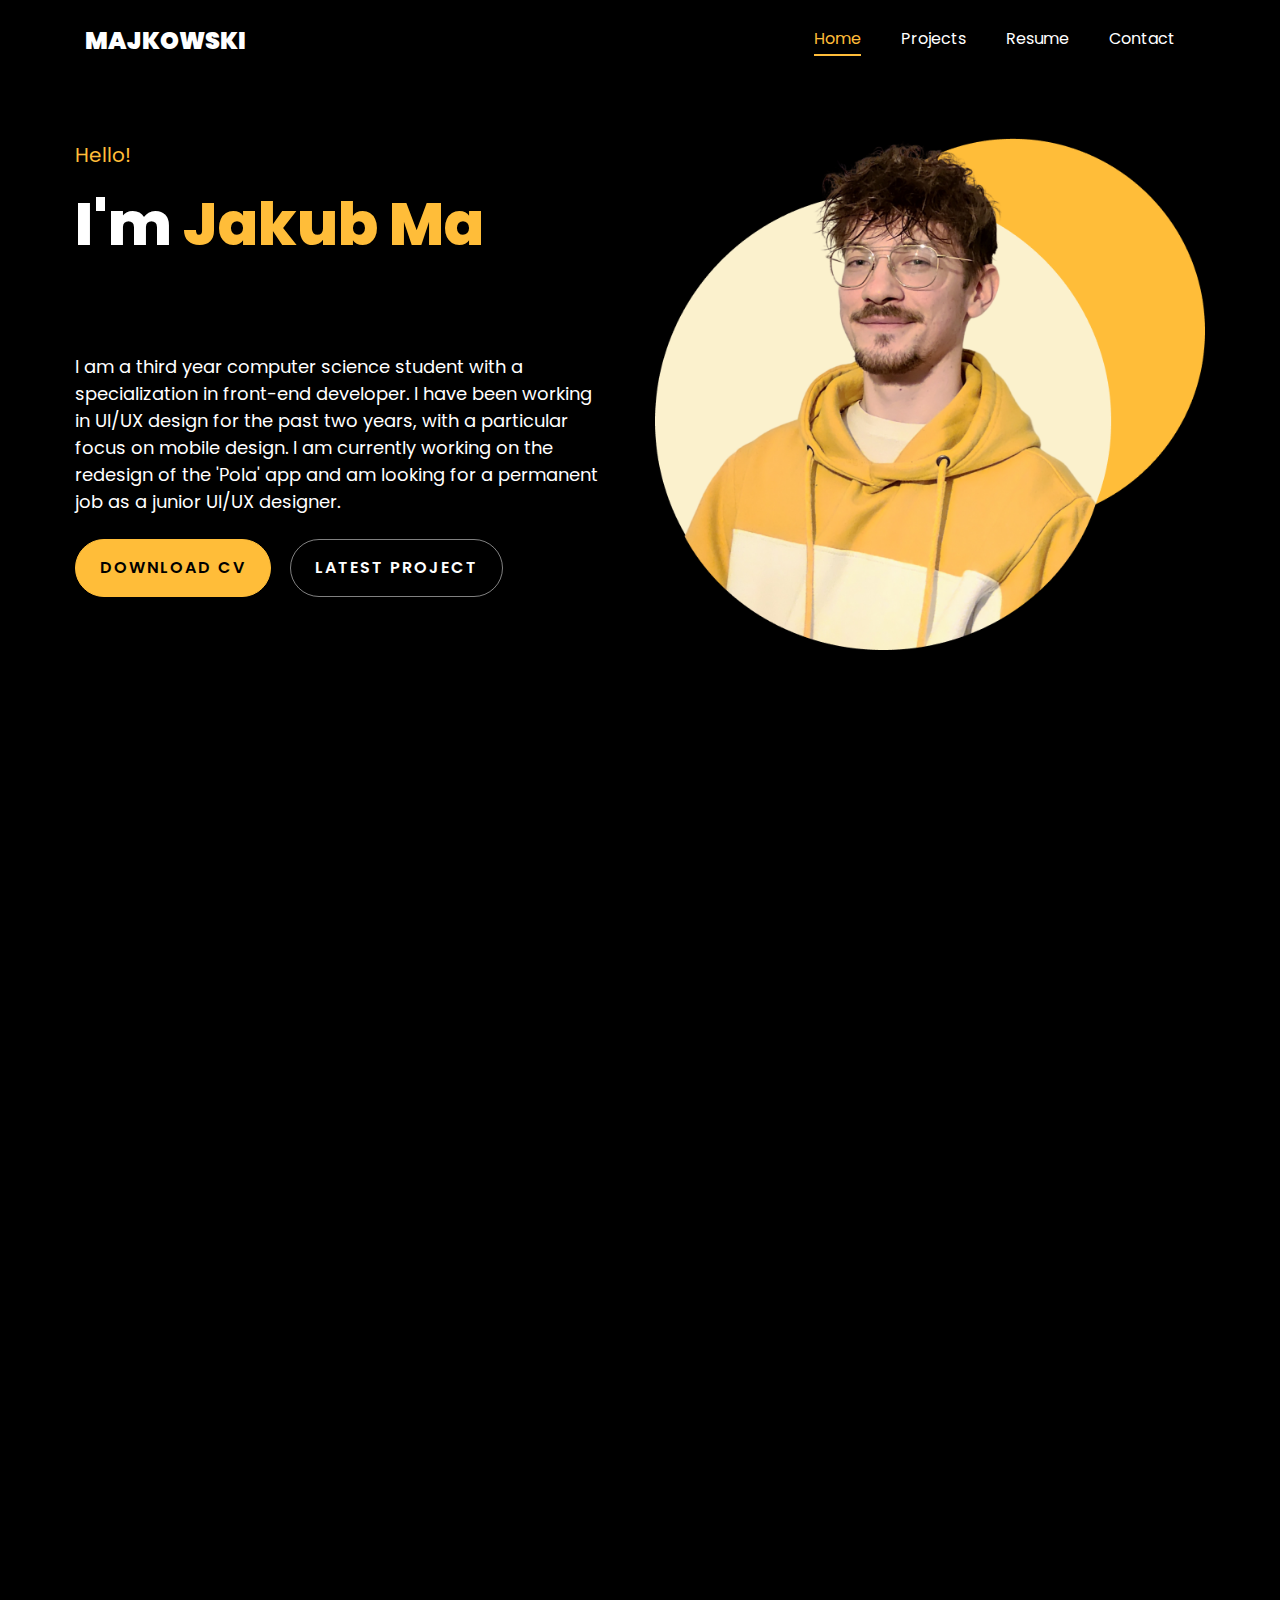
==== commit 213840f0: "img fix" ====
--- a/index.html
+++ b/index.html
@@ -43,7 +43,6 @@
 	      </div>
 	    </div>
 	  </nav>
-	  <br>
 	  <section id="home-section" class="hero">
 		<div class="container">
 		  <div class="row align-items-center">
@@ -63,7 +62,7 @@
 			  </div>
 			</div>
 			<div class="col-md-6 d-md-block d-none">
-			  <div class="img text-center" style="background-image:url(images/bg_1.png); height: 600px; background-size: cover; background-position: center;">
+			  <div class="img text-center" style="background-image:url(images/bg_1.png); height: 550px; width: 550px; background-size: cover; background-position: center;">
 			  </div>
 			</div>
 		  </div>
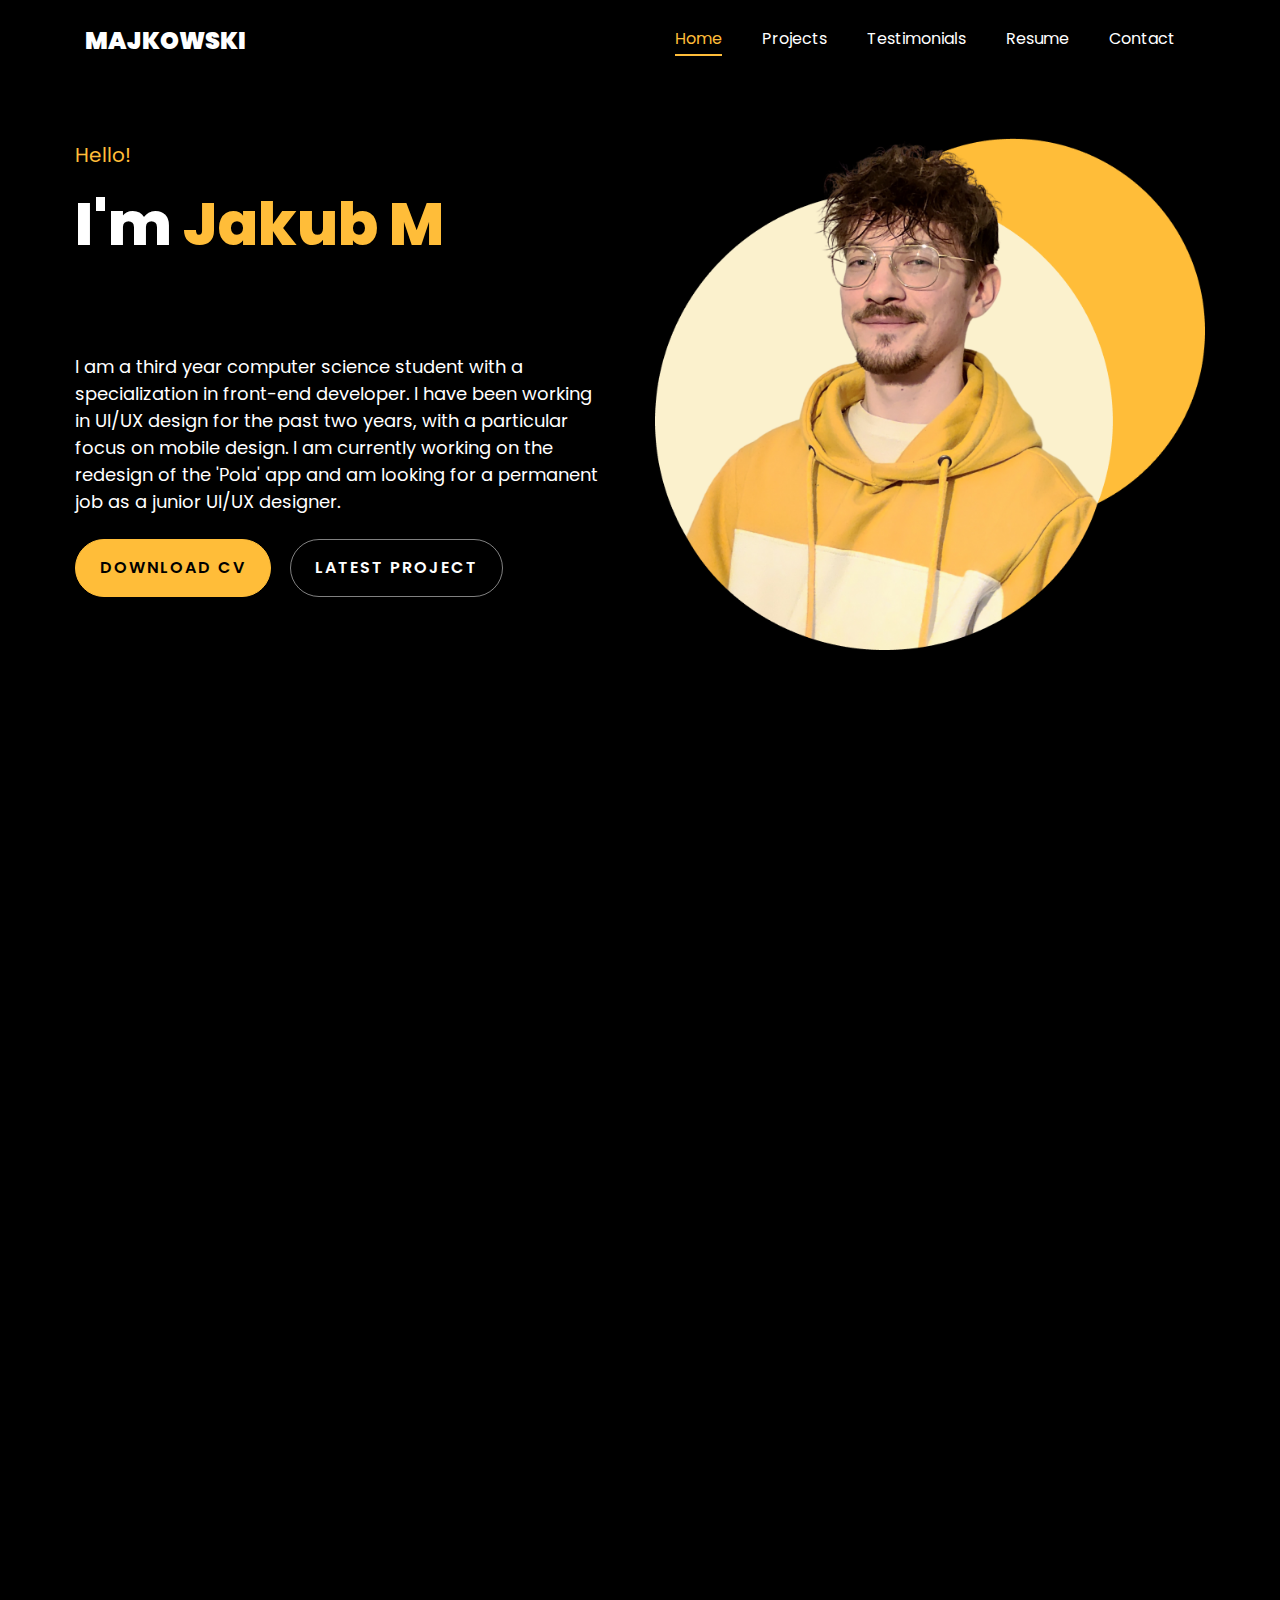
==== commit 69e21e87: "final version" ====
--- a/index.html
+++ b/index.html
@@ -37,6 +37,7 @@
 	        <ul class="navbar-nav nav ml-auto">
 	          <li class="nav-item"><a href="#home-section" class="nav-link"><span>Home</span></a></li>
 			  <li class="nav-item"><a href="#projects-section" class="nav-link"><span>Projects</span></a></li>
+			  <li class="nav-item"><a href="#testimonials-section" class="nav-link"><span>Testimonials</span></a></li>
 	          <li class="nav-item"><a href="#resume-section" class="nav-link"><span>Resume</span></a></li>
 	          <li class="nav-item"><a href="#contact-section" class="nav-link"><span>Contact</span></a></li>
 	        </ul>
@@ -109,7 +110,7 @@
 		</div>
 	</section>
 	
-	<section class="ftco-section ftco-no-pb" id="resume-section">
+	<section class="ftco-section ftco-no-pb" id="testimonials-section">
     	<div class="container">
     		<div class="row justify-content-center pb-5">
           	<div class="col-md-10 heading-section text-center ftco-animate">
@@ -120,12 +121,6 @@
     		<div class="row">
     			<div class="col-md-6">
     				<div class="resume-wrap ftco-animate">
-    					<span class="date">Mateusz Perowicz</span>
-						<br>    					
-						<span class="position" style="color: #fff">Board member of Klub Jagielloński</span>
-    					<p class="mt-4">Testimonial will be posted after 01.11.2024</p>
-    				</div>
-    				<div class="resume-wrap ftco-animate">
     					<span class="date">Maciej</span>
 						<br> 
     					<span class="position" style="color: #fff">CEO of M&M design office</span>
@@ -139,12 +134,6 @@
 						<br>     					
 						<span class="position" style="color: #fff">Junior java developer</span>
     					<p class="mt-4">"I worked brilliantly with Jacob, always positive and smiling, ready to overcome the challenges set before him, he always delivered ready-made solutions before the deadlines."</p>
-    				</div>
-    				<div class="resume-wrap ftco-animate">
-    					<span class="date">PERSON 4</span>
-						<br>    					
-						<span class="position" style="color: #fff">Person 4 workplace/position</span>
-    					<p class="mt-4">"Lorem ipsum set doloret."</p>
     				</div>
     			</div>
     		</div>
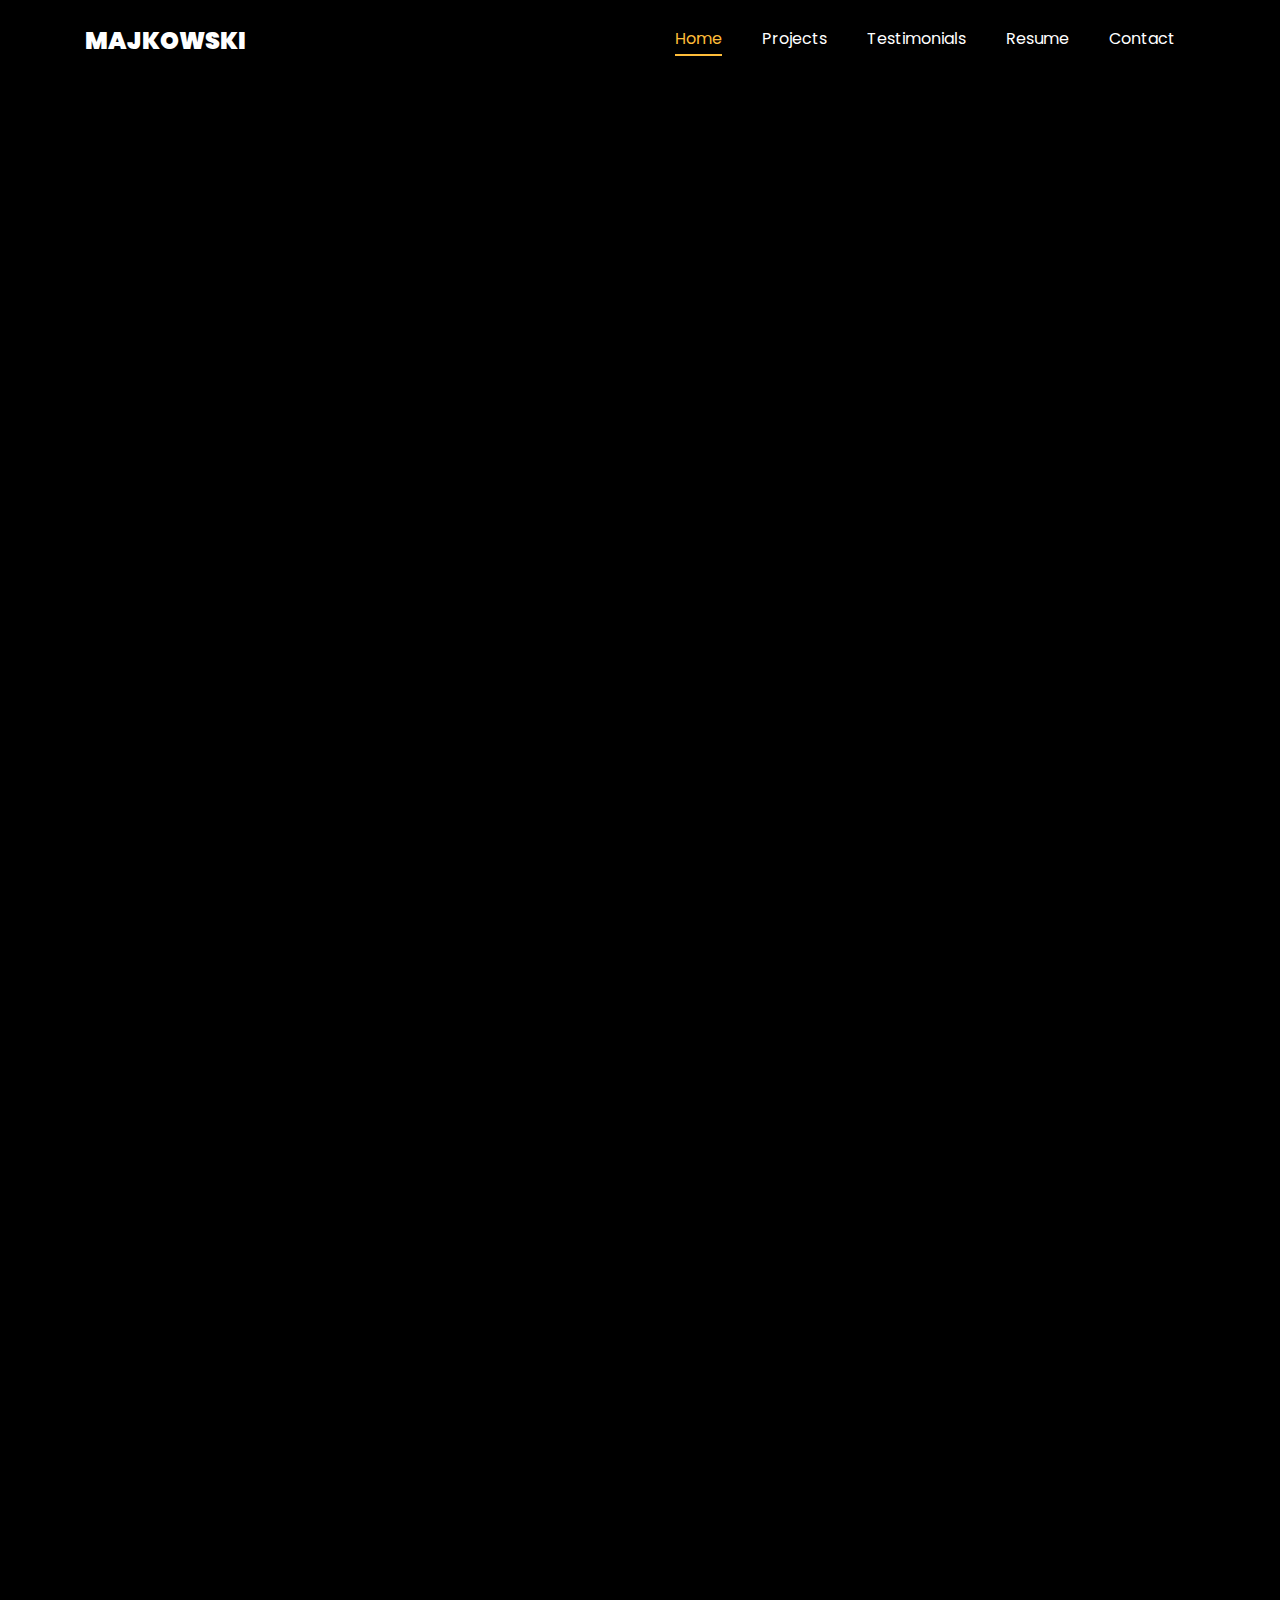
==== commit 6b220df5: "final v2" ====
--- a/index.html
+++ b/index.html
@@ -46,7 +46,7 @@
 	  </nav>
 	  <section id="home-section" class="hero">
 		<div class="container">
-		  <div class="row align-items-center">
+		  <div class="row align-items-center ftco-animate">
 			<div class="col-md-6">
 			  <div class="text">
 				<span class="subheading" style="color: #ffbd39;">Hello!</span>
@@ -57,7 +57,7 @@
 				</h1>
 				<h5 class="mb-4">I am a third year computer science student with a specialization in front-end developer. I have been working in UI/UX design for the past two years, with a particular focus on mobile design. I am currently working on the redesign of the 'Pola' app and am looking for a permanent job as a junior UI/UX designer.</h5>
 				<p>
-				  <a href="./docs/Jakub Majkowski CV EN.pdf" download="Jakub Majkowski CV EN.pdf" class="btn btn-primary py-3 px-4">Download CV</a>
+				  <a href="./docs/_Jakub Majkowski CV-EN.pdf" download="_Jakub Majkowski CV-EN.pdf" class="btn btn-primary py-3 px-4">Download CV</a>
 				  <a href="https://dribbble.com/shots/22978128-Weather-app" class="btn btn-white btn-outline-white py-3 px-4">Latest project</a>
 				</p>
 			  </div>
@@ -124,7 +124,7 @@
     					<span class="date">Maciej</span>
 						<br> 
     					<span class="position" style="color: #fff">CEO of M&M design office</span>
-    					<p class="mt-4">"Jacob consistently delivers high-quality solutions on time, demonstrating a strong work ethic and commitment to excellence. He actively shares his insights and collaborates effectively with colleagues. I highly recommend him for future opportunities."</p>
+    					<p class="mt-4">"Jacob consistently delivers high-quality solutions on time, demonstrating a strong work ethic and commitment to excellence. He actively shares his insights and comments. <br>I highly recommend him for future opportunities."</p>
     				</div>
     			</div>
 
@@ -143,46 +143,35 @@
     <section class="ftco-section ftco-no-pb" id="resume-section">
     	<div class="container">
     		<div class="row justify-content-center pb-5">
-          <div class="col-md-10 heading-section text-center ftco-animate">
-          	<h1 class="big big-2">Resume</h1>
-            <h2 class="mb-4">Resume</h2>
-          </div>
-        </div>
-    		<div class="row">
-    			<div class="col-md-6">
+				<div class="col-md-10 heading-section text-center ftco-animate">
+					<h1 class="big big-2">Experience</h1>
+					<h2 class="mb-4">Experience</h2>
+				</div>
+        	</div>
+			<div class="row">
+    			<div class="col">
     				<div class="resume-wrap ftco-animate">
-						<h4 class="mb-3" style="font-weight: 800;">Education</h4>
-    					<span class="date">2021 - CURRENTLY</span>
-    					<h2>IT Engineer (Front-end Dev)</h2>
-    					<span class="position" style="color: #fff">MERITO UNIVERSITY</span>
-    					<p class="mt-4">
-							Through my studies, I learned about Figma and the basics of UI/UX design, expanded my knowledge of coding, and developed my English to B2+ (certificate) level.
-						</p>
-    				</div>
-    				<div class="resume-wrap ftco-animate">
-    					<span class="date">2016 - 2020</span>
-    					<h2>IT Technician</h2>
-    					<span class="position" style="color: #fff">ZSE Starogard Gdański</span>
-    					<p class="mt-4">I've achieved a E.11, E.12 and E.13 IT qualifications. Learned the structure of websites, MS Office, Gimp & Inkscape, Windows and Linux.</p>
-    				</div>
-    			</div>
-
-    			<div class="col-md-6">
-    				<div class="resume-wrap ftco-animate">
-						<h4 class="mb-3" style="font-weight: 800;">Work experience</h4>
     					<span class="date">2024 - CURRENTLY</span>
     					<h2>Junior UI/UX Designer</h2>
     					<span class="position" style="color: #fff">Klub Jagielloński</span>
     					<p class="mt-4">
 							- Preparation of mockups
 							<br>
+							- Prototyping
+							<br>
+							- Improving the design after consulting with developers
+							<br>
 							- Design of Lo-fi and Hi-fi wireframes
 							<br>
-							- Conducting user research
-							<br>
-							- Creation of user stories
+							- Conducting surveys among users
+							<br>
+							- Creating user-stories
+							<br>
+							- Market research
 						</p>
     				</div>
+				</div>
+				<div class="col">
     				<div class="resume-wrap ftco-animate">
     					<span class="date">JUN 2023 - SEP 2023</span>
     					<h2>IT/Frontend Trainee</h2>
@@ -190,16 +179,72 @@
     					<p class="mt-4">
 							- Website development (Wordpress)
 							<br>
-							- UI/UX made in Figma
-							<br>
-							- Market research
-							<br>
-							- Creation of user stories
+							- Preparation of mockups
+							<br>
+							- Improving the design after consulting with CEO
+							<br>
+							- Prototyping
+							<br>
+							- Design of Lo-fi and Hi-fi wireframes
+							<br>
+							- Market researh
 						</p>
     				</div>
     			</div>
+			</div>
+			<div class="container"style="padding-top: 5em;">
+				<div class="row justify-content-center pb-5">
+			  		<div class="col-md-10 heading-section text-center ftco-animate">
+				  		<h1 class="big big-2">Education</h1>
+						<h2 class="mb-4">Education</h2>
+			  		</div>
+				</div>
+				<div class="row">
+					<div class="col">
+						<div class="resume-wrap ftco-animate">
+							<span class="date">2021 - CURRENTLY</span>
+							<h2>IT Engineer (Front-end Dev)</h2>
+							<span class="position" style="color: #fff">MERITO UNIVERSITY</span>
+							<p class="mt-4">
+								- Figma proficiency
+								<br>
+								- UI/UX design fundamentals
+								<br>
+								- Coding skills
+								<br>
+								- English proficiency at B2+ level
+								<br>
+								- Problem-solving
+								<br>
+								- Communication skills
+								<br>
+								- Time management
+							</p>
+						</div>
+					</div>
+					<div class="col">
+						<div class="resume-wrap ftco-animate">
+							<span class="date">2016 - 2020</span>
+							<h2>IT Technician</h2>
+							<span class="position" style="color: #fff">ZSE Starogard Gdański</span>
+							<p class="mt-4">
+								- IT qualifications: E.11, E.12, and E.13
+								<br>
+								- Website structure
+								<br>
+								- MS Office
+								<br>
+								- Gimp & Inkscape
+								<br>
+								- Windows proficiency
+								<br>
+								- Linux proficiency
+							</p>
+						</div>
+					</div>
+				</div>
     		</div>
-    	</div>
+		</div>
     </section>
 
     <section class="ftco-section contact-section ftco-no-pb" id="contact-section">
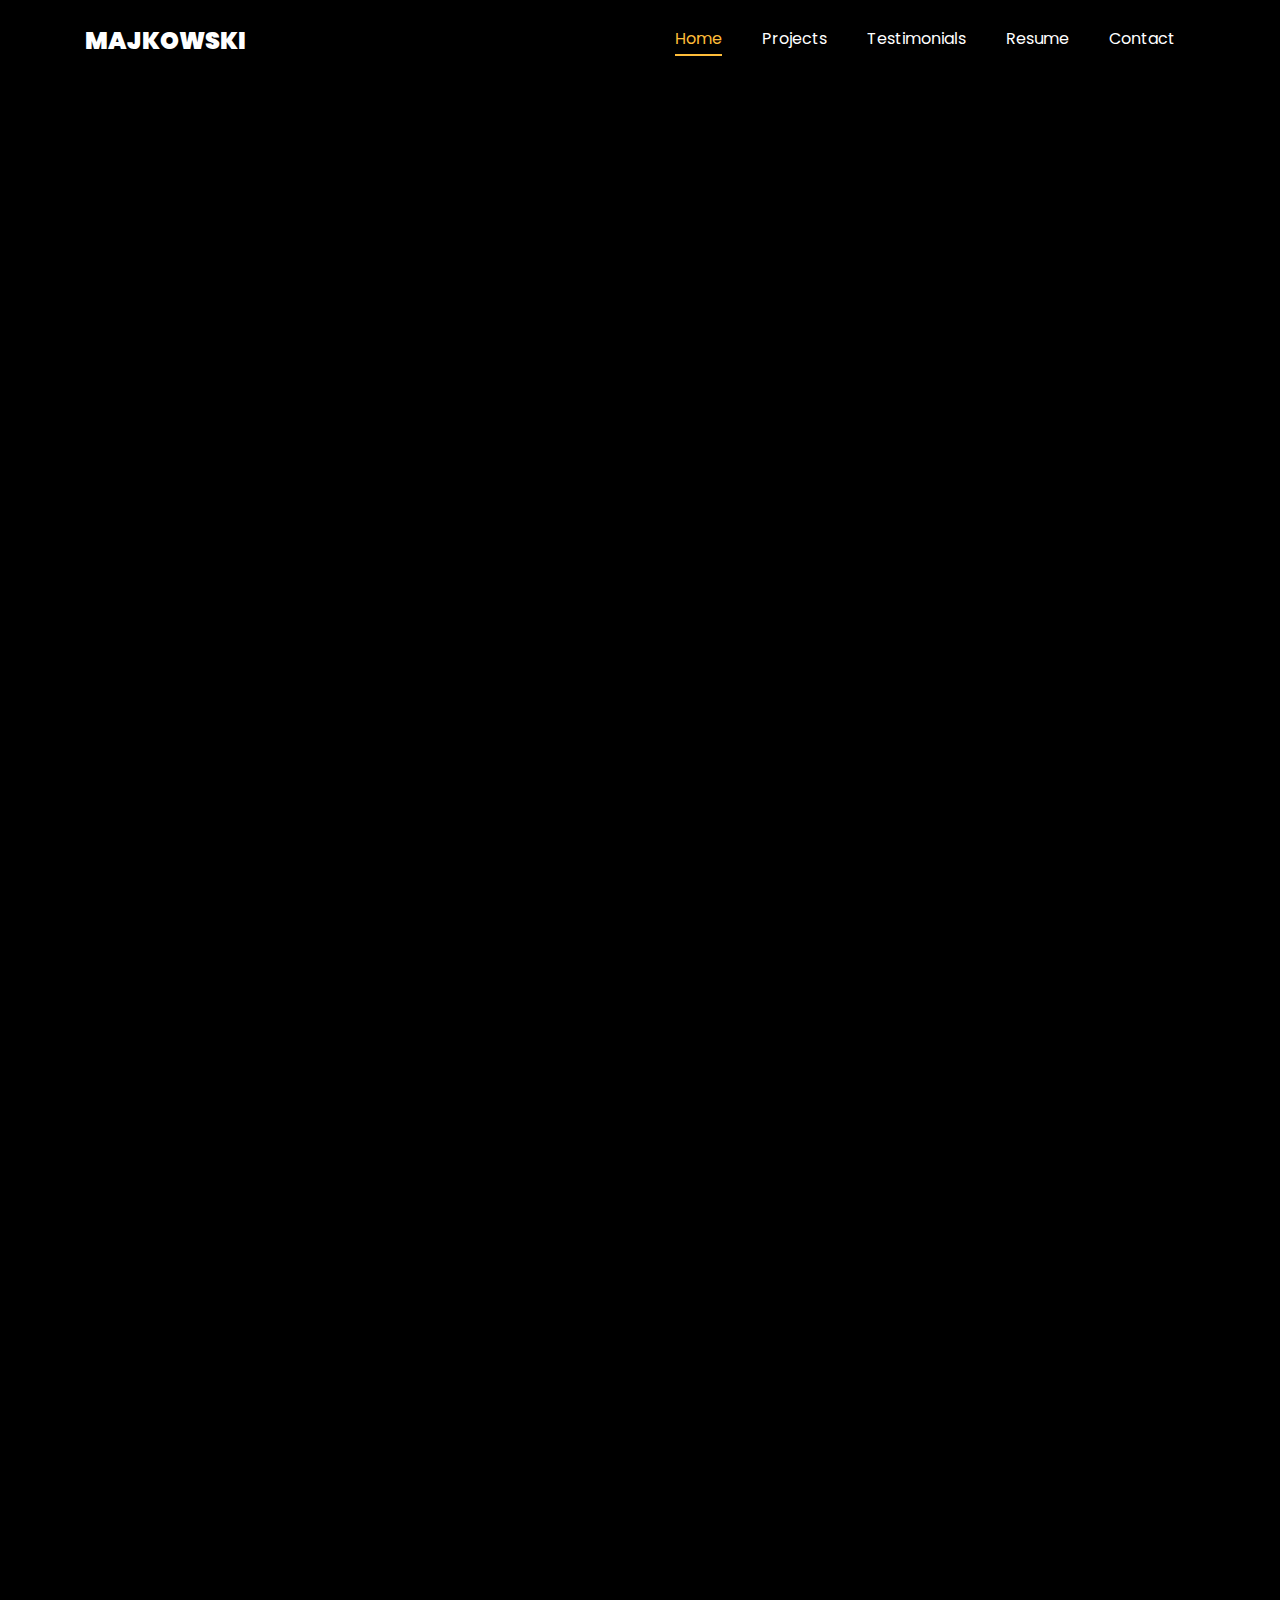
==== commit 73d41ba9: "updated all files" ====
--- a/index.html
+++ b/index.html
@@ -1,7 +1,7 @@
 <!DOCTYPE html>
 <html lang="en">
   <head>
-    <title>Jakub Majkowski portfolio</title>
+    <title>Jakub Majkowski</title>
     <meta charset="utf-8">
     <meta name="viewport" content="width=device-width, initial-scale=1, shrink-to-fit=no">
 
@@ -316,60 +316,10 @@
   <script src="js/aos.js"></script>
   <script src="js/jquery.animateNumber.min.js"></script>
   <script src="js/scrollax.min.js"></script>
+  <script src="js/menu.animation.js"></script>
+  <script src="js/typing.animation.js"></script>
   
   <script src="js/main.js"></script>
 
-  <script> //Menu close and open icon
-	function toggleIcon() {
-	  const icon = document.getElementById('menuIcon');
-	  if (icon.classList.contains('icon-menu')) {
-		icon.classList.remove('icon-menu');
-		icon.classList.add('icon-close');
-	  } else {
-		icon.classList.remove('icon-close');
-		icon.classList.add('icon-menu');
-	  }
-	}
-  </script>
-
-  <script> //Typing animation
-    const textElement = document.getElementById('name');
-    const newTexts = ['Jakub Majkowski', 'UI/UX Designer'];
-    const typingSpeed = 100;
-    const switchDelay = 3500;
-
-    let index = 0;
-
-    function typeWriter(text, i) {
-      if (i < text.length) {
-        textElement.innerHTML += text.charAt(i);
-        i++;
-        setTimeout(function () {
-          typeWriter(text, i);
-        }, typingSpeed);
-      } else {
-        setTimeout(function () {
-          eraseText();
-        }, switchDelay);
-      }
-    }
-
-    function eraseText() {
-      let text = textElement.innerHTML;
-      let length = text.length;
-      if (length > 0) {
-        textElement.innerHTML = text.substring(0, length - 1);
-        setTimeout(eraseText, typingSpeed);
-      } else {
-        index = (index + 1) % newTexts.length;
-        setTimeout(function () {
-          typeWriter(newTexts[index], 0);
-        }, typingSpeed);
-      }
-    }
-
-    typeWriter(newTexts[index], 0);
-  </script>
-	  
   </body>
 </html>--- a/css/style.css
+++ b/css/style.css
@@ -8482,7 +8482,7 @@
   /* Aktualizacja kodu CSS */
 
 #home-section {
-  padding: 100px 0;
+  padding: 150px 0;
 }
 
 #home-section .container {
@@ -8520,6 +8520,10 @@
 }
 
 @media (max-width: 768px) {
+  #home-section {
+    padding: 50px 0;
+  }
+
   #home-section .img {
       display: none;
   }
@@ -8939,11 +8943,11 @@
     font-size: 24px; }
 
 .ftco-section {
-  padding: 7em 0;
+  padding: 5em 0;
   position: relative; }
   @media (max-width: 767.98px) {
     .ftco-section {
-      padding: 6em 0; } }
+      padding: 4em 0; } }
 
 .ftco-no-pt {
   padding-top: 0 !important; }
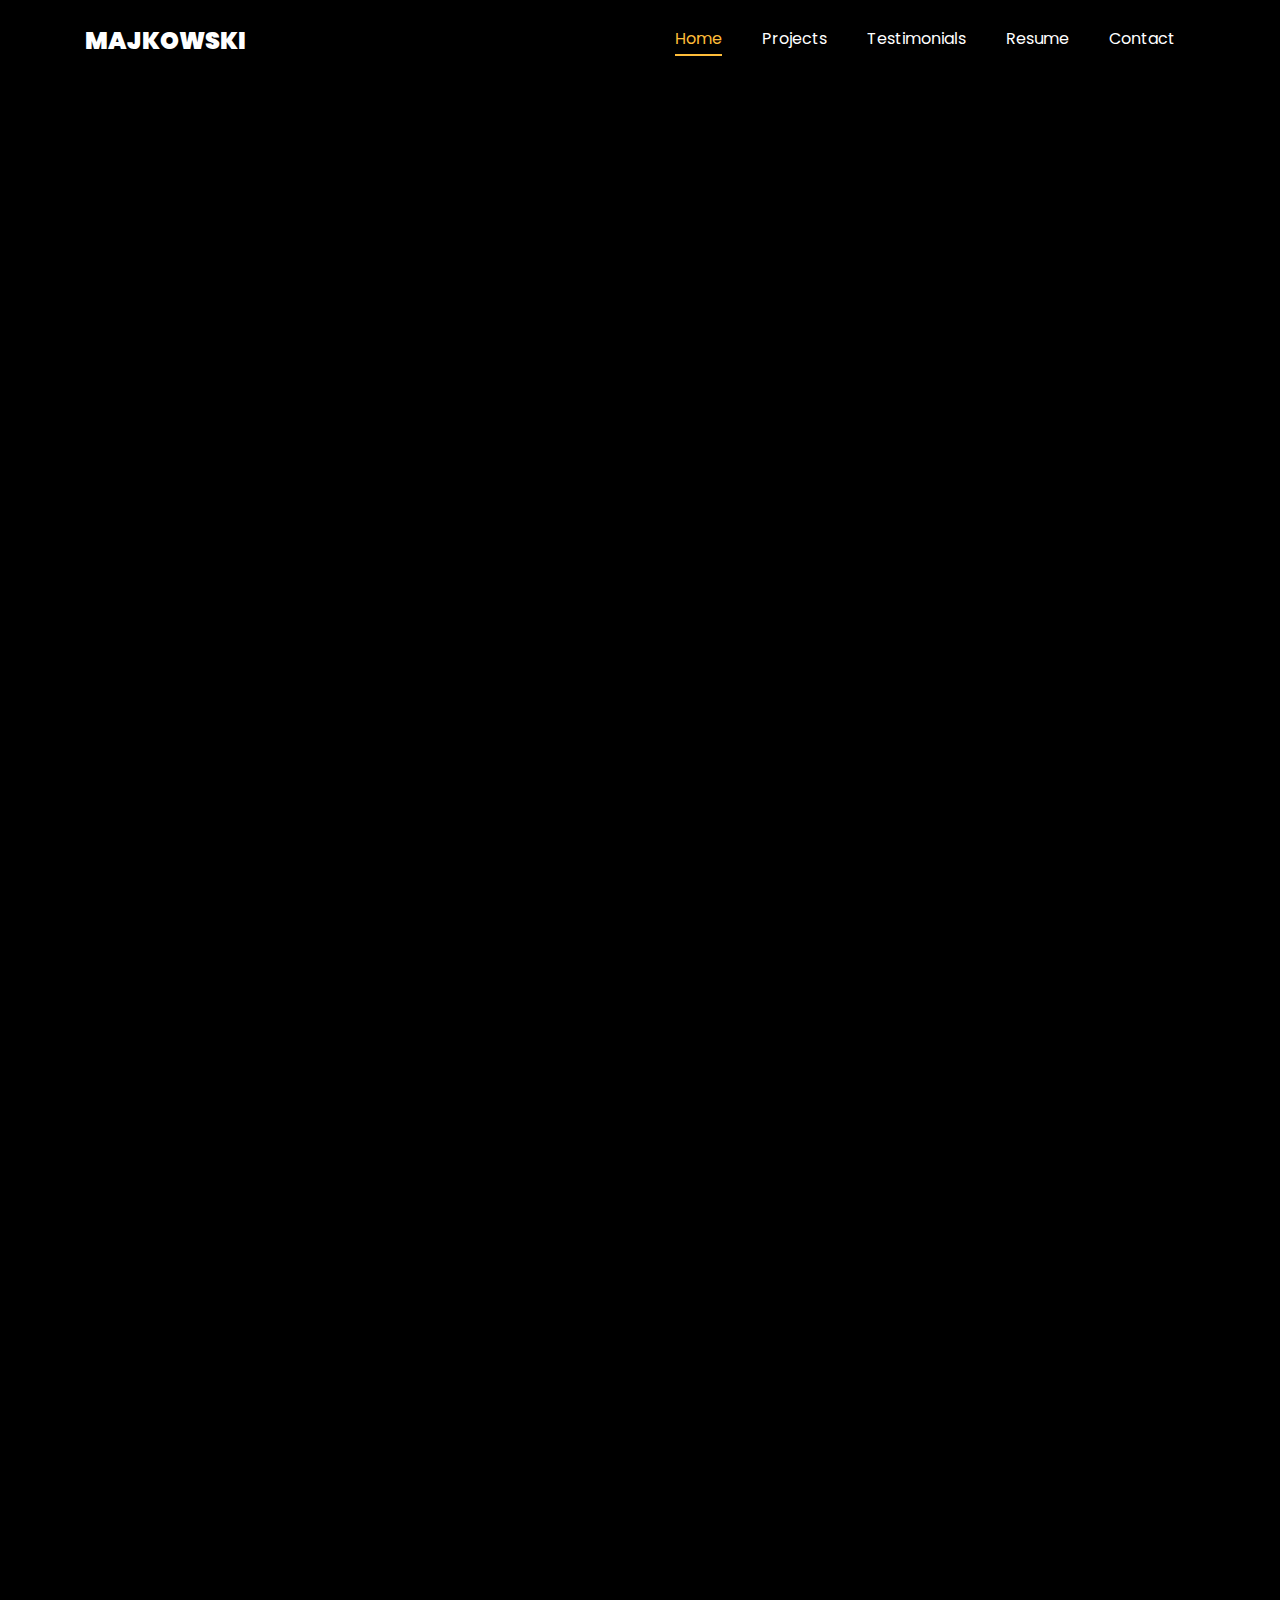
==== commit 000faaef: "favicon change, mobile improvements" ====
--- a/index.html
+++ b/index.html
@@ -3,6 +3,9 @@
   <head>
     <title>Jakub Majkowski</title>
     <meta charset="utf-8">
+	<meta name="description" content="Free Web tutorials">
+	<meta name="keywords" content="UI, UX, designer, junior, UI/UX designer, junior designer, portfolio">
+	<meta name="author" content="Jakub Majkowski">
     <meta name="viewport" content="width=device-width, initial-scale=1, shrink-to-fit=no">
 
 	<link rel="icon" type="image/x-icon" href="./images/m.png">
@@ -55,9 +58,9 @@
 					<span id="name" style="color: #ffbd39; font-size: 60px; font-weight: 800;"></span>
 				  </span>
 				</h1>
-				<h5 class="mb-4">I am a third year computer science student with a specialization in front-end developer. I have been working in UI/UX design for the past two years, with a particular focus on mobile design. I am currently working on the redesign of the 'Pola' app and am looking for a permanent job as a junior UI/UX designer.</h5>
+				<text class="mb-4">I am a third year computer science student with a specialization in front-end developer. I have been working in UI/UX design for the past two years, with a particular focus on mobile design. I am currently working on the redesign of the "Pola" app and am looking for a permanent job as a junior UI/UX designer.</text>
 				<p>
-				  <a href="./docs/_Jakub Majkowski CV-EN.pdf" download="_Jakub Majkowski CV-EN.pdf" class="btn btn-primary py-3 px-4">Download CV</a>
+				  <a href="docs/_Jakub Majkowski CV-EN.pdf" download="_Jakub Majkowski CV-EN.pdf" class="btn btn-primary py-3 px-4">Download CV</a>
 				  <a href="https://dribbble.com/shots/22978128-Weather-app" class="btn btn-white btn-outline-white py-3 px-4">Latest project</a>
 				</p>
 			  </div>
@@ -76,7 +79,7 @@
 				<div class="col-md-12 heading-section text-center ftco-animate">
 					<h1 class="big big-2">Projects</h1>
 					<h2 class="mb-4">My Projects</h2>
-					<p>I am currently working on a redesign of a large project and creating a new app with a group of friends. Below you will find my two older projects that I am most proud of. I show them so you can see my progress in design.</p>
+					<p style="margin-top: 10vh;">I am currently working on redesigning a large project and creating a new app with a group of friends. Below are the two older projects I am most proud of. I show them so you can see my progress in design.</p>
 				</div>
 			</div>
 			<div class="row equal-height">
@@ -113,11 +116,12 @@
 	<section class="ftco-section ftco-no-pb" id="testimonials-section">
     	<div class="container">
     		<div class="row justify-content-center pb-5">
-          	<div class="col-md-10 heading-section text-center ftco-animate">
-          	<h1 class="big big-2">Testimonials</h1>
-            <h2 class="mb-4">Testimonials</h2>
-          </div>
-        </div>
+				<div class="col-md-10 heading-section text-center ftco-animate">
+					<h1 class="big big-2">Testimonials</h1>
+					<h2 class="mb-4">Testimonials</h2>
+					<p>Explore my client's and coworker's testimonials - their words speak louder than a thousand references!</p>
+				</div>
+        	</div>
     		<div class="row">
     			<div class="col-md-6">
     				<div class="resume-wrap ftco-animate">
@@ -217,8 +221,6 @@
 								- Problem-solving
 								<br>
 								- Communication skills
-								<br>
-								- Time management
 							</p>
 						</div>
 					</div>
@@ -318,7 +320,6 @@
   <script src="js/scrollax.min.js"></script>
   <script src="js/menu.animation.js"></script>
   <script src="js/typing.animation.js"></script>
-  
   <script src="js/main.js"></script>
 
   </body>
--- a/css/style.css
+++ b/css/style.css
@@ -44,10 +44,28 @@
   color: rgb(0, 0, 0);
   background: #ffbd39;
 }
-  
+
 ::selection {
   color: rgb(0, 0, 0);
   background: #ffbd39;
+}
+
+::-webkit-scrollbar {
+  width: 10px;
+}
+
+::-webkit-scrollbar-track {
+  background: rgba(255, 255, 255, 0.1);
+}
+
+::-webkit-scrollbar-thumb {
+  background: #464646;
+  border-radius: 10px;
+}
+
+::-webkit-scrollbar-thumb:hover {
+  background: #6d6d6d;
+  border-radius: 10px;
 }
 
 html {
@@ -2057,11 +2075,7 @@
   font-size: 1rem;
   line-height: 1.5;
   border-radius: 0.25rem;
-  -webkit-transition: color 0.15s ease-in-out, background-color 0.15s ease-in-out, border-color 0.15s ease-in-out, -webkit-box-shadow 0.15s ease-in-out;
-  transition: color 0.15s ease-in-out, background-color 0.15s ease-in-out, border-color 0.15s ease-in-out, -webkit-box-shadow 0.15s ease-in-out;
-  -o-transition: color 0.15s ease-in-out, background-color 0.15s ease-in-out, border-color 0.15s ease-in-out, box-shadow 0.15s ease-in-out;
-  transition: color 0.15s ease-in-out, background-color 0.15s ease-in-out, border-color 0.15s ease-in-out, box-shadow 0.15s ease-in-out;
-  transition: color 0.15s ease-in-out, background-color 0.15s ease-in-out, border-color 0.15s ease-in-out, box-shadow 0.15s ease-in-out, -webkit-box-shadow 0.15s ease-in-out; }
+  transition: 0.5s; }
   @media (max-width: 768px) {
     .btn {
         display: block;
@@ -2077,7 +2091,8 @@
       transition: none; } }
   .btn:hover {
     color: #212529;
-    text-decoration: none; }
+    text-decoration: none; 
+    scale: 1.05;}
   .btn:focus, .btn.focus {
     outline: 0;
     -webkit-box-shadow: 0 0 0 0.2rem rgba(0, 123, 255, 0.25);
@@ -8483,6 +8498,9 @@
 
 #home-section {
   padding: 150px 0;
+  margin: 0px auto; 
+  height: 100vh; 
+  scroll-snap-align: start;
 }
 
 #home-section .container {
@@ -8522,6 +8540,7 @@
 @media (max-width: 768px) {
   #home-section {
     padding: 50px 0;
+    height: 80vh;
   }
 
   #home-section .img {
@@ -8592,7 +8611,7 @@
   .btn.btn-primary {
     background: #ffbd39;
     border: 1px solid #ffbd39 !important;
-    color: #000000 !important; }
+    color: #000000 !important;}
     .btn.btn-primary:hover {
       border: 1px solid #ffbd39 !important;
       background: #ffbd39 !important;
@@ -8608,7 +8627,7 @@
   .btn.btn-secondary {
     background: #a0f669 !important;
     border: 1px solid #a0f669 !important;
-    color: #fff !important; }
+    color: #fff !important;}
     .btn.btn-secondary:hover {
       border: 1px solid #a0f669 !important;
       background: transparent !important;
@@ -8858,7 +8877,7 @@
     transition: all 0.3s ease; }
     @media (max-width: 767.98px) {
       .project .overlay {
-        opacity: .2; } }
+        opacity: .5; } }
   .project .text {
     max-width: 80%;
     z-index: 1;
@@ -8884,9 +8903,11 @@
         .project .text span {
           color: rgba(255, 255, 255, 0.8); } }
   .project:hover .overlay, .project:focus .overlay {
-    opacity: .9; }
+    opacity: .9; 
+    scale: 1.03;}
   .project:hover .text, .project:focus .text {
-    opacity: 1; }
+    opacity: 1;
+    scale: 1.03; }
 
 .aside-stretch {
   background: #ffce6c; }
